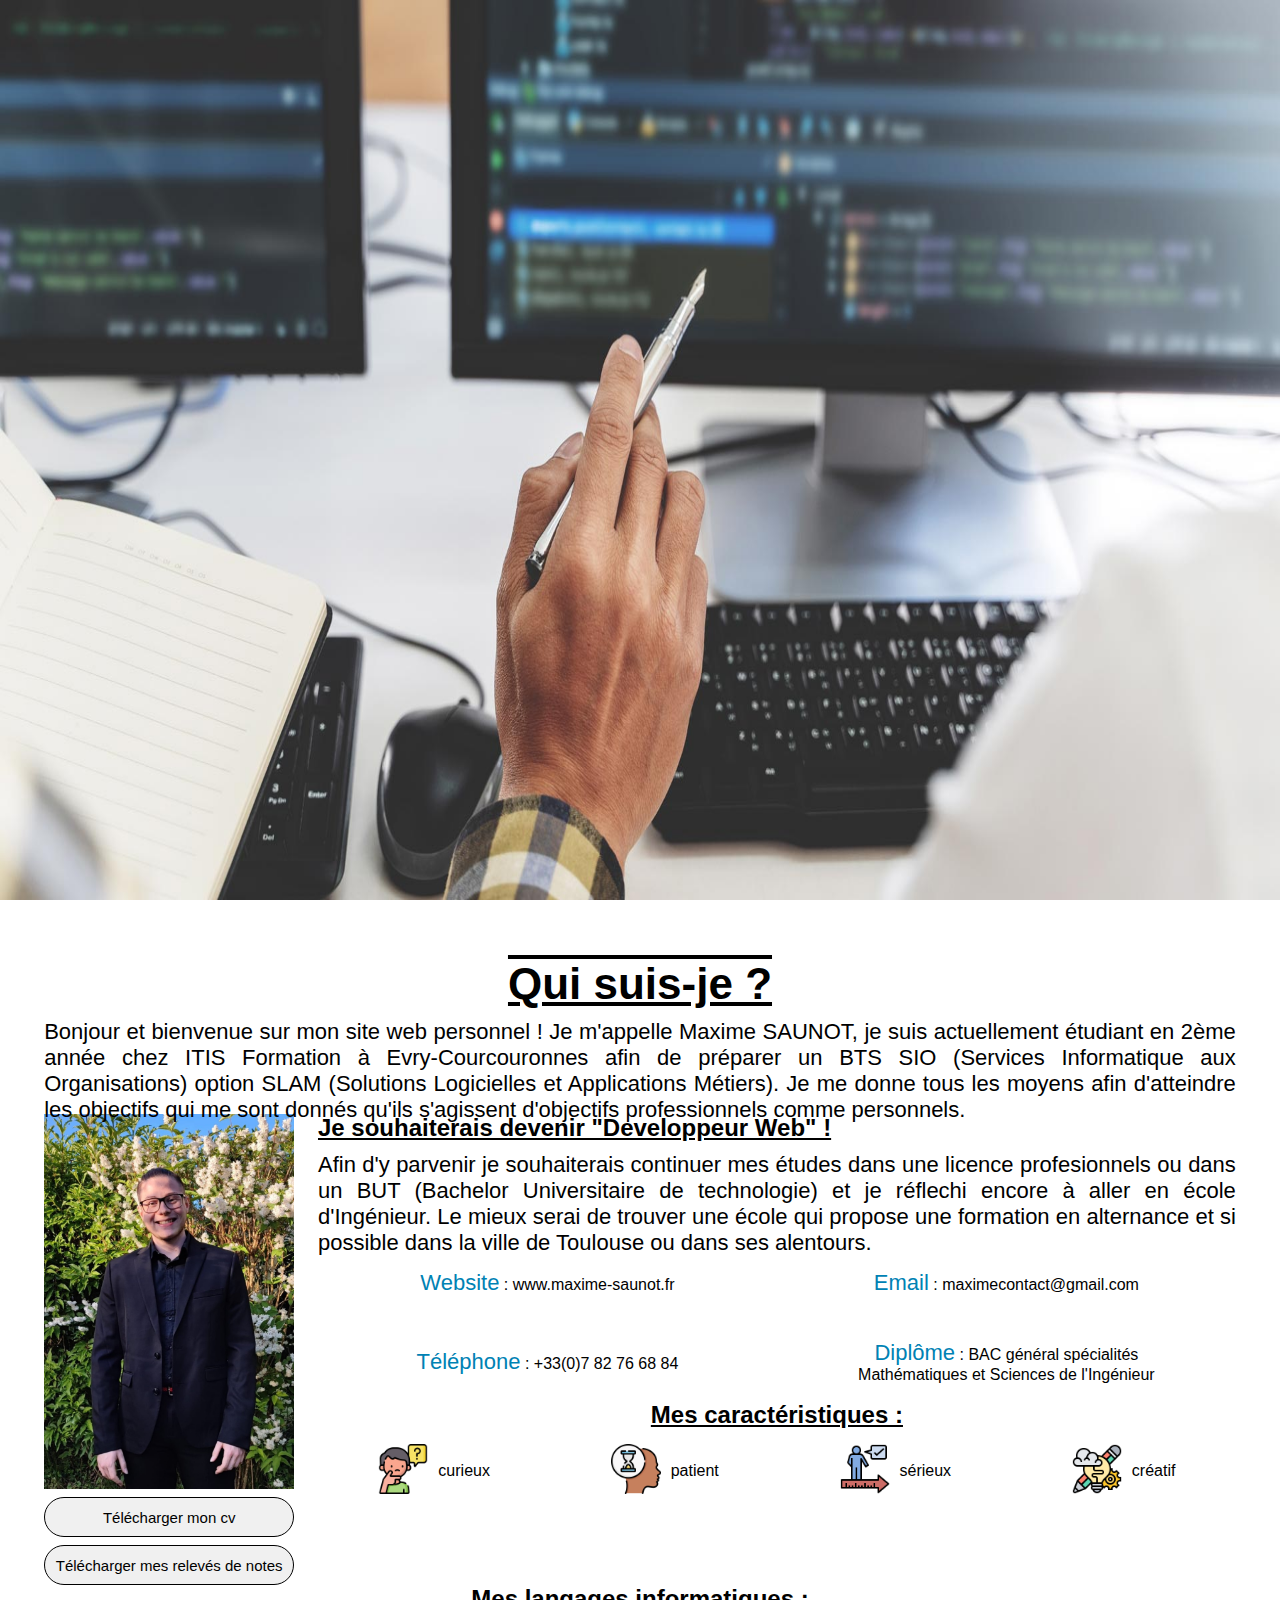
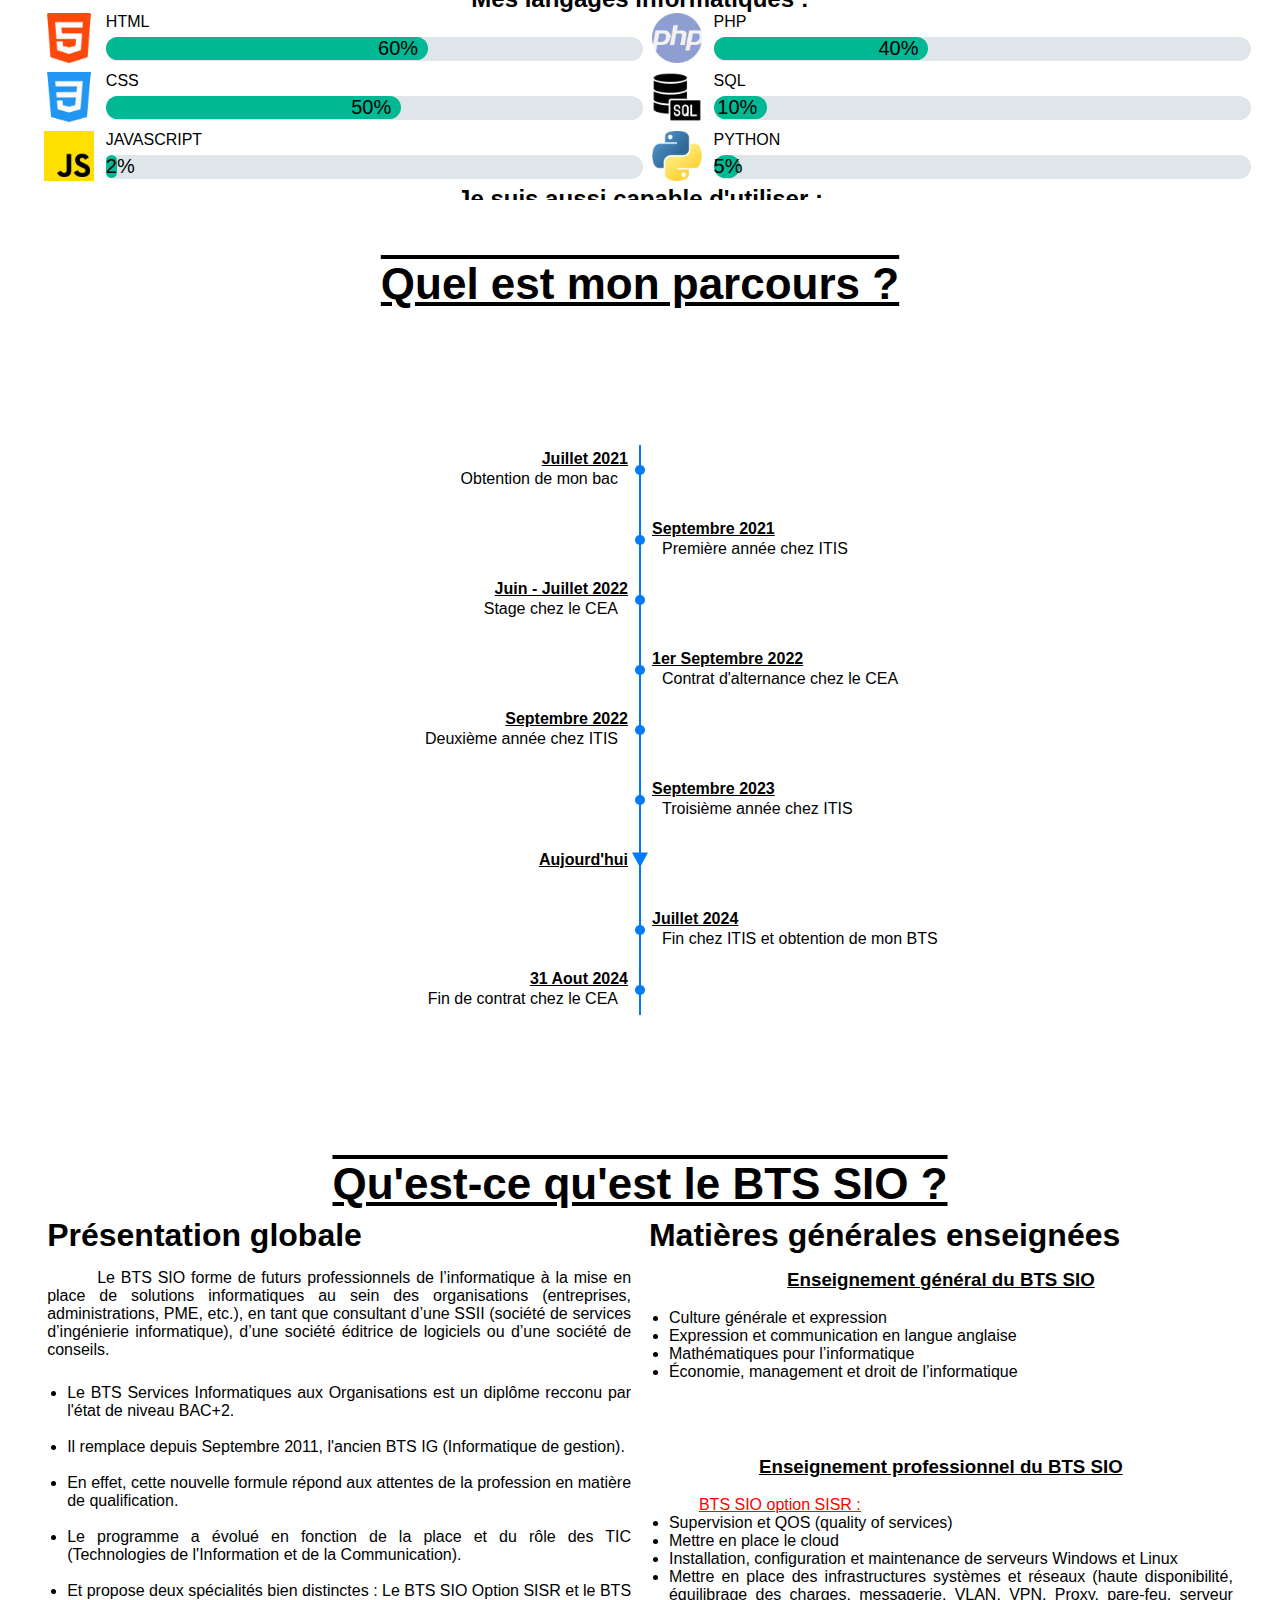
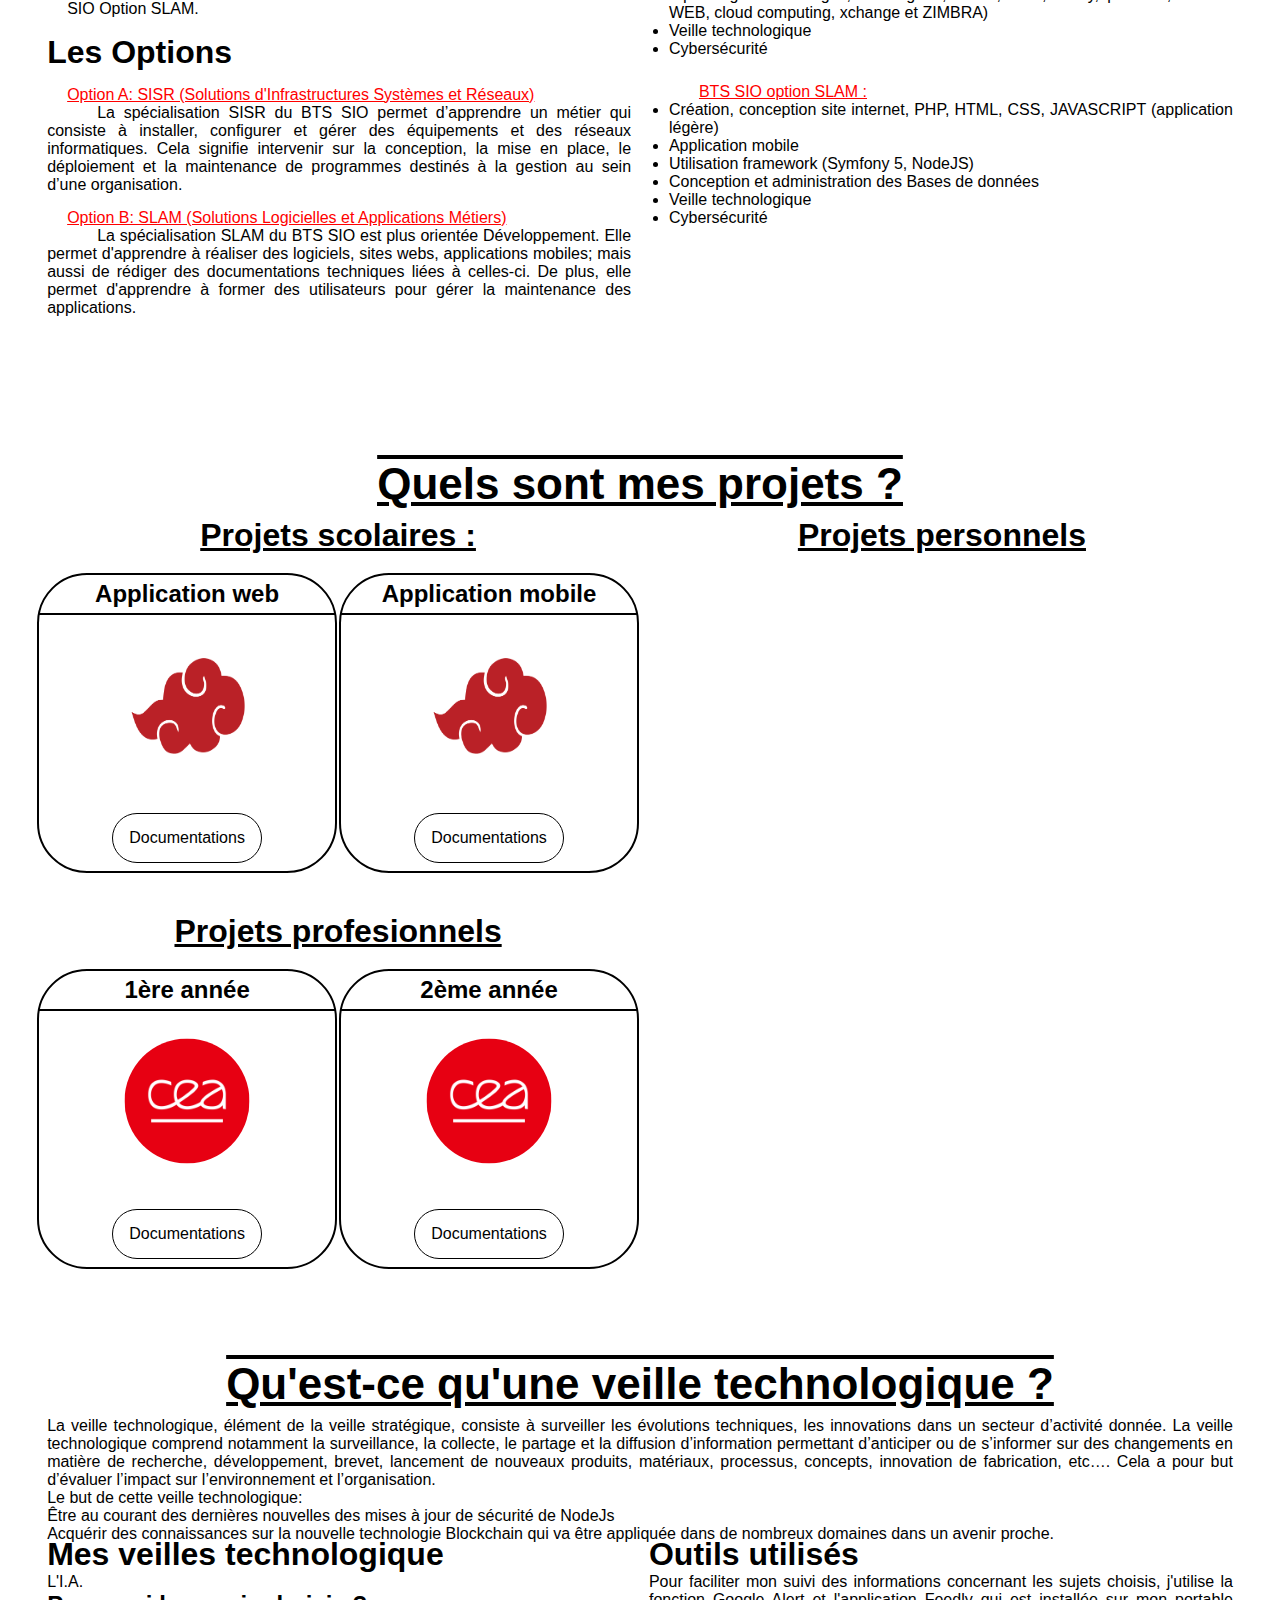
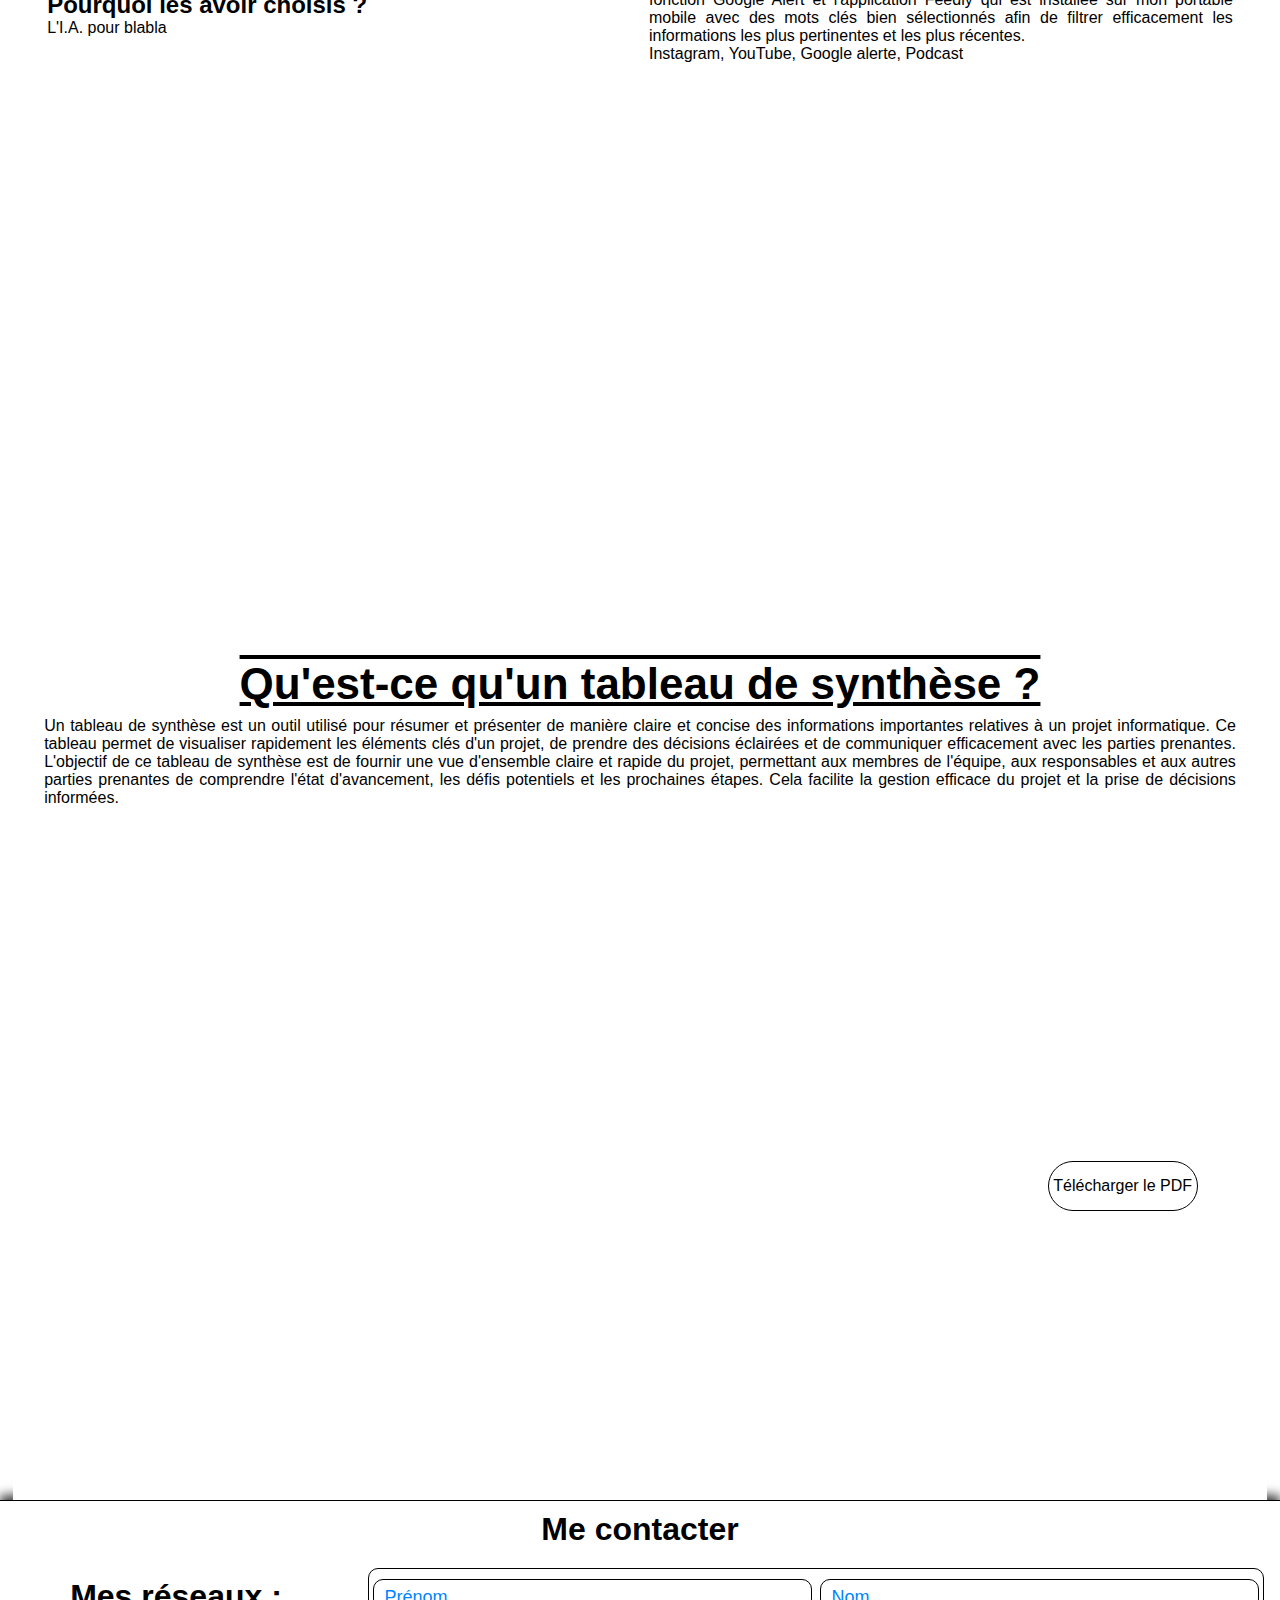
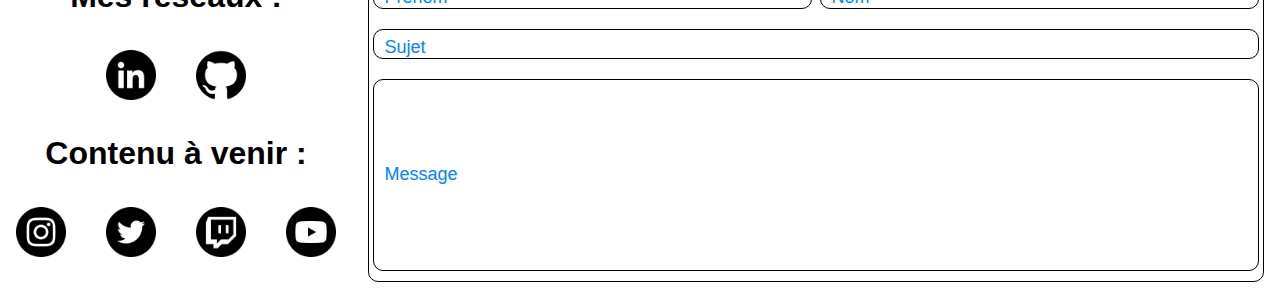
==== index.html @ 8f037c4a "mise à jour" ====
<!DOCTYPE html>
<html lang="en">
<head>
    <meta charset="UTF-8">
    <meta name="viewport" content="width=device-width, initial-scale=1.0">
    <title>Maxime SAUNOT</title>
    <link rel="stylesheet" href="style/nav.css">
    <link rel="stylesheet" href="style/body.css">
    <link rel="stylesheet" href="style/body/home.css">
    <link rel="stylesheet" href="style/body/moi.css">
    <link rel="stylesheet" href="style/body/parcours.css">
    <link rel="stylesheet" href="style/body/bts.css">
    <link rel="stylesheet" href="style/body/projets.css">
    <link rel="stylesheet" href="style/body/veille.css">
    <link rel="stylesheet" href="style/body/tableau.css">
    <link rel="stylesheet" href="style/footer.css">
</head>



<body>
    <navbar>
        <ul class="nav_list">
            <li class="nav_item_first">
                <a href="#home">
                    <img src="img/home.png">
                </a>
            </li>
            <li class="nav_item">
                <a href="#moi">
                    <p>Mon profil</p>
                    <img src="img/profil.png">
                </a>
            </li>
            <li class="nav_item">
                <a href="#parcours">
                    <p>Mon parcours</p>
                    <img src="img/parcours.png">
                </a>
            </li>
            <li class="nav_item">
                <a href="#bts">
                    <p>BTS SIO</p>
                    <img src="img/etudes.png">
                </a>
            </li>
            <li class="nav_item">
                <a href="#projets">
                    <p>Mes projets</p>
                    <img src="img/projets.png">
                </a>
            </li>
            <li class="nav_item">
                <a href="#veille">
                    <p>Veille technologique</p>
                    <img src="img/notifs.png">
                </a>
            </li>
            <li class="nav_item">
                <a href="#tab_syn">
                    <p>Tableau de synthèse</p>
                    <img src="img/tableau.png">
                </a>
            </li>
            <li class="nav_item_end">
                <a href="#contact">
                    <p>Contact</p> 
                    <img src="img/contact.png">
                </a>
            </li>
            <div class=""></div>
        </ul>
    </navbar>

        <div class="main">

            <section class="home" id="home">
                <div class="para">
                    <div id="text-container">
                        <h1 class="h1" id="h1">Max<span>!</span>me SAUNOT</h1>
                    </div>
                    <h2>Elève du BTS Services Informatique aux Organisations chez ITIS Formation à Evry-Courcouronnes</h2>
                </div>
            </section>
        
            <div class="moi" id="moi">

                <div class="tittle"><h1>Qui suis-je ?</h1></div>

                <div class="presentation">
                    <p>
                        Bonjour et bienvenue sur mon site web personnel !
                        Je m'appelle Maxime SAUNOT, je suis actuellement étudiant en 2ème année chez ITIS Formation
                        à Evry-Courcouronnes afin de préparer un BTS SIO (Services Informatique aux Organisations) option SLAM (Solutions Logicielles et Applications Métiers).
                        Je me donne tous les moyens afin d'atteindre les objectifs qui me sont donnés qu'ils s'agissent d'objectifs professionnels comme personnels.
                    </p>
                </div>

                <div class="curri_vitae">

                    <div class="photo">
                        <img src="img/pp.jpg">
                        <div class="download-me">
                            <a href="#" download="cv_saunot_maxime.pdf" class="download">
                                <p>Télécharger mon cv</p>
                            </a>
                        </div>
                        <div class="download-notes">
                            <a href="#" download="Notes.pdf" class="download">
                                <p>Télécharger mes relevés de notes</p>
                            </a>
                        </div>
                    </div>

                    <div class="mini_cv">
                        <div class="metier">
                            <h2>Je souhaiterais devenir "Developpeur Web" !</h2>
                            <p>
                                Afin d'y parvenir je souhaiterais continuer mes études dans une licence profesionnels ou dans un BUT (Bachelor Universitaire de technologie) et je réflechi encore 
                                à aller en école d'Ingénieur. Le mieux serai de trouver une école qui propose une formation en alternance et si possible dans la ville de Toulouse ou dans ses alentours.
                            </p>
                        </div>
                        <div class="jsp">
                            <div class="jsp1">
                                <p><span>Website</span> : www.maxime-saunot.fr</p>
                            </div>
                            <div class="jsp2">
                                <p><span>Téléphone</span> : +33(0)7 82 76 68 84</p>
                            </div>
                            <div class="jsp3">
                                <p><span>Email</span> : maximecontact@gmail.com</p>
                            </div>
                            <div class="jsp4">
                                <p><span>Diplôme</span> : BAC général spécialités <br>Mathématiques et Sciences de l'Ingénieur</p>
                            </div>
                        </div>
                        <div class="caractere">
                            <div class="titre"><h2>Mes caractéristiques :</h2></div>
                            <div class="lis">
                                <ul>
                                    <li>
                                        <div class="cur"><img src="img/curious.png"></div>
                                        <div class="cur-para"><p>curieux</p></div>
                                    </li>
                                    <li>
                                        <div class="pat"><img src="img/patience.png"></div>
                                        <div class="pat-para"><p>patient</p></div>
                                    </li>
                                    <li>
                                        <div class="ser"><img src="img/serious.png"></div>
                                        <div class="ser-para"><p>sérieux</p></div>
                                    </li>
                                    <li>
                                        <div class="cre"><img src="img/creativite.png"></div>
                                        <div class="cre-para"><p>créatif</p></div>
                                    </li>
                                </ul>
                            </div>
                        </div>
                    </div>
                </div>
                <div class="langage">
                    <h2>Mes langages informatiques :</h2>
                    <div class="lang_info">
                        <div class="html">
                            <div class="lang-img"><img src="img/logo/html.png"></div>
                            <div class="lang-para">HTML</div>
                            <div class="progressbar-wrapper">
                                <div class="progressbar"><p>60%</p></div>
                            </div>
                        </div>
                        <div class="css">
                            <div class="lang-img"><img src="img/logo/css.png"></div>
                            <div class="lang-para">CSS</div>
                            <div class="progressbar-wrapper">
                                <div class="progressbar"><p>50%</p></div>
                            </div>
                        </div>
                        <div class="javas">
                            <div class="lang-img"><img src="img/logo/js.png"></div>
                            <div class="lang-para">JAVASCRIPT</div>
                            <div class="progressbar-wrapper">
                                <div class="progressbar"><p>2%</p></div>
                            </div>
                        </div>
                        <div class="php">
                            <div class="lang-img"><img src="img/logo/php.png"></div>
                            <div class="lang-para">PHP</div>
                            <div class="progressbar-wrapper">
                                <div class="progressbar"><p>40%</p></div>
                            </div>
                        </div>
                        <div class="sql">
                            <div class="lang-img"><img src="img/logo/sql.png"></div>
                            <div class="lang-para">SQL</div>
                            <div class="progressbar-wrapper">
                                <div class="progressbar"><p>10%</p></div>
                            </div>
                        </div>
                        <div class="pyth">
                            <div class="lang-img"><img src="img/logo/python.png"></div>
                            <div class="lang-para">PYTHON</div>
                            <div class="progressbar-wrapper">
                                <div class="progressbar"><p>5%</p></div>
                            </div>
                        </div>
                    </div>
    
                    <h2>Je suis aussi capable d'utiliser :</h2>
                    <div class="lang_other">
                        <ul>
                            <li><img src="img/logo/bootstrap.png"></li>
                            <li><img src="img/logo/symfony.png"></li>
                            <li><img src="img/logo/react.png"></li>
                        </ul>
                    </div>
                </div>
            </div>
        
            <div class="parcours" id="parcours">
                <div class="tittle"><h1>Quel est mon parcours ?</h1></div>

                <div class="timeline">
                    <div class="line"></div>
                    <div class="event-left">
                      <div class="dot"></div>
                      <div class="left">
                          <div class="date">Juillet 2021</div>
                          <div class="description">Obtention de mon bac</div>
                      </div>
                    </div>
                    <div class="event">
                      <div class="dot"></div>
                      <div class="right">
                          <div class="date">Septembre 2021</div>
                          <div class="description">Première année chez ITIS</div>
                      </div>
                    </div>
                    <div class="event-left">
                        <div class="dot"></div>
                        <div class="left">
                            <div class="date">Juin - Juillet 2022</div>
                            <div class="description">Stage chez le CEA</div>
                        </div>
                    </div>
                    <div class="event">
                      <div class="dot"></div>
                      <div class="right">
                          <div class="date">1er Septembre 2022</div>
                          <div class="description">Contrat d'alternance chez le CEA</div>
                      </div>
                    </div>
                    <div class="event-left">
                      <div class="dot"></div>
                      <div class="left">
                          <div class="date">Septembre 2022</div>
                          <div class="description">Deuxième année chez ITIS</div>
                      </div>
                    </div>
                    <div class="event">
                      <div class="dot"></div>
                      <div class="right">
                          <div class="date">Septembre 2023</div>
                          <div class="description">Troisième année chez ITIS</div>
                      </div>
                    </div>
                    <div class="event-left">
                        <div class="triangle"></div>
                        <div class="left">
                          <p>Aujourd'hui</p>
                        </div>
                      </div>
                      <div class="event">
                        <div class="dot"></div>
                        <div class="right">
                            <div class="date">Juillet 2024</div>
                            <div class="description">Fin chez ITIS et obtention de mon BTS</div>
                        </div>
                      </div>
                      <div class="event-left">
                        <div class="dot"></div>
                        <div class="left">
                            <div class="date">31 Aout 2024</div>
                            <div class="description">Fin de contrat chez le CEA</div>
                        </div>
                      </div>
                </div>
            </div>
        
            <div class="bts_sio" id="bts">
                <div class="tittle"><h1>Qu'est-ce qu'est le BTS SIO ?</h1></div>
                <div class="droite">
                    <div class="pres_gene">
                        <h1>Présentation globale</h1>
                        <div class="p">
                            <p>
                                Le BTS SIO forme de futurs professionnels de l’informatique à la mise en place de solutions informatiques au sein des organisations 
                                (entreprises, administrations, PME, etc.), en tant que consultant d’une SSII (société de services d’ingénierie informatique), d’une société éditrice de 
                                logiciels ou d’une société de conseils.
                            </p>
                        </div>
                        <div class="list">
                            <ul>
                                <li>Le BTS Services Informatiques aux Organisations est un diplôme recconu par l'état de niveau BAC+2.</li><br>
                                <li>Il remplace depuis Septembre 2011, l'ancien BTS IG (Informatique de gestion).</li><br>
                                <li>En effet, cette nouvelle formule répond aux attentes de la profession en matière de qualification.</li><br>
                                <li>Le programme a évolué en fonction de la place et du rôle des TIC (Technologies de l'Information et de la Communication).</li><br>
                                <li>Et propose deux spécialités bien distinctes : Le BTS SIO Option SISR et le BTS SIO Option SLAM.</li><br>
                            </ul>
                        </div>
                    </div>
            
                    <div class="options">
                        <h1>Les Options</h1>
                        <div class="op-a">
                            <span>Option A: SISR (Solutions d'Infrastructures Systèmes et Réseaux)</span>
                            <p>La spécialisation SISR du BTS SIO permet d’apprendre un métier qui consiste à installer, configurer et gérer des équipements et des réseaux informatiques. 
                                Cela signifie intervenir sur la conception, la mise en place, le déploiement et la maintenance de programmes destinés à la gestion au sein d’une organisation.
                            </p>
                        </div>
                        <div class="op-b">
                            <span>Option B: SLAM (Solutions Logicielles et Applications Métiers)</span>
                            <p>La spécialisation SLAM du BTS SIO est plus orientée Développement. Elle permet d'apprendre à réaliser des logiciels, sites webs, applications mobiles; mais 
                                aussi de rédiger des documentations techniques liées à celles-ci. De plus, elle permet d'apprendre à former des utilisateurs pour gérer la maintenance des applications.
                            </p>
                        </div>
                    </div>
                </div>
        
                <div class="mat_gene">
                    <h1>Matières générales enseignées</h1>
                    <div class="ens-gene">
                        <h3>Enseignement général du BTS SIO</h3><br>
                        <div class="list">
                            <ul>
                                <li>Culture générale et expression</li>
                                <li>Expression et communication en langue anglaise</li>
                                <li>Mathématiques pour l’informatique</li>
                                <li>Économie, management et droit de l’informatique</li>
                           </ul>
                        </div>
                    </div>
                    <div class="ens-pro">
                        <h3>Enseignement professionnel du BTS SIO</h3><br>
                        <div class="sisr">
                            <span>BTS SIO option SISR :</span>
                            <div class="list">
                                <ul>
                                    <li>Supervision et QOS (quality of services)</li>
                                    <li>Mettre en place le cloud</li>
                                    <li>Installation, configuration et maintenance de serveurs Windows et Linux</li>
                                    <li>Mettre en place des infrastructures systèmes et réseaux (haute disponibilité, équilibrage des charges, messagerie, VLAN, VPN, Proxy, pare-feu, serveur WEB, cloud computing, xchange et ZIMBRA)</li>
                                    <li>Veille technologique</li>
                                    <li>Cybersécurité</li>
                                </ul>
                            </div>
                        </div>
                        <div class="slam">
                            <span>BTS SIO option SLAM :</span>
                            <div class="list">
                                <ul>
                                    <li>Création, conception site internet, PHP, HTML, CSS, JAVASCRIPT (application légère)</li>
                                    <li>Application mobile</li>
                                    <li>Utilisation framework (Symfony 5, NodeJS)</li>
                                    <li>Conception et administration des Bases de données</li>
                                    <li>Veille technologique</li>
                                    <li>Cybersécurité</li>
                                </ul>
                            </div>
                        </div>
                    </div>
                </div>
            </div>
        
            <div class="projet" id="projets">
                <div class="tittle"><h1>Quels sont mes projets ?</h1></div>
                <div class="ecole">
                    <h1>Projets scolaires :</h1>
                        <div class="appli_web">
                            <h2>Application web</h2>
                            <div class="bas">
                                <div class="proj">
                                    <img src="img/akatsuki.png">
                                </div>
                                <div class="docu">
                                    <a href="https://github.com/emixamorP/festival/blob/main/README.md" target="_blank" class="download">
                                        <p>Documentations</p>
                                    </a>
                                </div>
                            </div>
                        </div>
                        <div class="appli_mobile">
                            <h2>Application mobile</h2>
                            <div class="bas">
                                <div class="proj">
                                <img src="img/akatsuki.png">
                                </div>
                                <div class="docu">
                                    <a href="https://github.com/emixamorP/Appli_mobile/blob/main/README.md" target="_blank" class="download">
                                        <p>Documentations</p>
                                    </a>
                                </div>
                            </div>
                        </div>
                </div>
        
                <div class="projet_prof">
                    <h1>Projets profesionnels</h1>
                        <div class="annee_1">
                            <h2>1ère année</h2>
                            <div class="bas">
                                <div class="cea">
                                <img src="img/logo/cea.png">
                                </div>
                                <div class="docu">
                                    <a download="Tableau_de_synthese.pdf" class="download">
                                        <p>Documentations</p>
                                    </a>
                                </div>
                            </div>
                        </div>
                        <div class="annee_2">
                            <h2>2ème année</h2>
                            <div class="bas">
                                <div class="cea">
                                    <img src="img/logo/cea.png">
                                </div>
                                <div class="docu">
                                    <a download="Tableau_de_synthese.pdf" class="download">
                                        <p>Documentations</p>
                                    </a>
                                </div>
                            </div>
                        </div>
                </div>

                <div class="perso">
                    <h1>Projets personnels</h1>
                        <!--<div class="arcane">
                            <h2>Fan page</h2>
                            <div class="bas">
                                <div class="img-perso">
                                    <img src="img/logo/arcane.jpg">
                                </div>
                                <div class="docu">
                                    <a href="#" class="download">
                                        <p>La page -></p>
                                    </a>
                                </div>
                            </div>
                        </div>
                        <div class="adrian">
                            <h2>Adrian Ogonowski</h2>
                            <div class="bas">
                                <div class="img-perso">
                                    <img src="img/logo/arcane.jpg">
                                </div>
                                <div class="docu">
                                    <a href="#" class="download">
                                        <p>La page -></p>
                                    </a>
                                </div>
                            </div>
                        </div>
                        <div class="mini_jeu">
                            <h2>Mini jeu</h2>
                            <div class="bas">
                                <div class="img-perso">
                                    <img src="img/logo/arcane.jpg">
                                </div>
                                <div class="docu">
                                    <a href="#" class="download">
                                        <p>Play store</p>
                                    </a>
                                </div>
                            </div>
                        </div>-->
                </div>
        
            </div>
        
            <div class="veille" id="veille">
                <div class="tittle"><h1>Qu'est-ce qu'une veille technologique ?</h1></div>

                <div class="answer">
                    <p>La veille technologique, élément de la veille stratégique, consiste à 
                        surveiller les évolutions techniques, les innovations dans un secteur 
                        d’activité donnée. La veille technologique comprend notamment la 
                        surveillance, la collecte, le partage et la diffusion d’information 
                        permettant d’anticiper ou de s’informer sur des changements en matière 
                        de recherche, développement, brevet, lancement de nouveaux produits, 
                        matériaux, processus, concepts, innovation de fabrication, etc…. 
                        Cela a pour but d’évaluer l’impact sur l’environnement et 
                        l’organisation.<br>
                        Le but de cette veille technologique:
                        <ul>
                            <li>Être au courant des dernières nouvelles des mises à jour de 
                                sécurité de NodeJs</li>
                            <li>Acquérir des connaissances sur la nouvelle technologie 
                                Blockchain qui va être appliquée dans de nombreux domaines 
                                dans un avenir proche.
                            </li>
                        </ul>
                    </p>
                </div>
                <div class="mine">
                    <h1>Mes veilles technologique</h1>
                    <ul>
                        <li>L'I.A.</li>
                    </ul>
                    <h2>Pourquoi les avoir choisis ?</h2>
                    <ul>
                        <li>L'I.A. pour blabla</li>
                    </ul>
                </div>
                <div class="outils">
                    <h1>Outils utilisés</h1>
                    <p>Pour faciliter mon suivi des informations concernant les sujets choisis, 
                        j'utilise la fonction Google Alert et l'application Feedly qui est 
                        installée sur mon portable mobile avec des mots clés bien sélectionnés 
                        afin de filtrer efficacement les informations les plus pertinentes et 
                        les plus récentes.<br>
                        Instagram, YouTube, Google alerte, Podcast
                    </p>
                </div>
            </div>
        
            <div class="tab_syn" id="tab_syn">
                <div class="tittle"><h1>Qu'est-ce qu'un tableau de synthèse ?</h1></div>
                <div class="answer-tab">
                    <p>Un tableau de synthèse est un outil utilisé pour résumer et présenter de manière claire et concise des informations importantes relatives à un projet informatique. 
                        Ce tableau permet de visualiser rapidement les éléments clés d'un projet, de prendre des décisions éclairées et de communiquer efficacement avec les parties 
                        prenantes. L'objectif de ce tableau de synthèse est de fournir une vue d'ensemble claire et rapide du projet, permettant aux membres de l'équipe, aux responsables 
                        et aux autres parties prenantes de comprendre l'état d'avancement, les défis potentiels et les prochaines étapes. Cela facilite la gestion efficace du projet et la prise 
                        de décisions informées.
                    </p>
                </div>
                <div class="tableau">
                    <iframe src="documents/Tableau_de_synthese_2024.pdf" frameborder="0"></iframe>
                    <div class="download">
                        <div class="docu">
                            <a href="#" download="Tableau_de_synthese_2024.pdf" class="download">
                                <p>Télécharger le PDF</p>
                            </a>
                        </div>
                    </div>
                </div>
            </div>
        </div>

<!--<script src="script.js"></script>-->

</body>

<footer>
    <div class="som"><h1>Me contacter</h1></div>
    <div class="contact" id="contact">

        <div class="reseaux">
            <h1>Mes réseaux :</h1>

            <div class="lien">
                <div class="linkedin"><a href="#"><img src="img/linkedin.png"><p>LinkedIn</p></a></div>

                <div class="github"><a href="#"><img src="img/github.png"><p>Github</p></a></div>
            </div>

            <h1>Contenu à venir :</h1>

            <div class="lien_2">
                <div class="insta"><a href="#"><img src="img/insta.png"><p>Instagram</p></a></div>
            
                <div class="x"><a href="#"><img src="img/twitter.png"><p>X</p></a></div>
        
                <div class="twitch"><a href="#"><img src="img/twitch.png"><p>Twitch</p></a></div>
            
                <div class="yt"><a href="#"><img src="img/youtube.png"><p>YouTube</p></a></div>
            </div>
        </div>

        <div class="email">
            <div class="nom_pre">
                <div class="prenom"><input type="text" placeholder="Prénom"></div>
                <div class="nom"><input type="text" placeholder="Nom"></div>
            </div>
            <div class="sujet">
                <input type="text" placeholder="Sujet">
            </div>
            <div class="message">
                <input type="text" placeholder="Message">
            </div>
        </div>
    </div>
</footer>

</html>
---- style/nav.css ----
/*header {
    position: fixed;
    top: 0;
    left: 0;
    width: 100%;
    /*background-color: #333; /* Couleur de fond de la barre de navigation 
    color: #fff; /* Couleur du texte de la barre de navigation 
    /*padding: 10px;
    z-index: 999; /* Pour s'assurer que la barre de navigation est au-dessus du contenu 
    box-shadow: 0px 5px 10px #000000c2;
}*/
    
    navbar{
        position: fixed;
        top: 0;
        left: 0;
        width: 100%;
        z-index: 999;
        box-shadow: 0px 5px 10px #000000c2;
        height: 60px;
        background-color: rgba(255, 255, 255);
        /*z-index: 1;*/
        grid-area: nav;
        opacity: 0; /* La barre de navigation est initialement invisible */
        animation: slideInNav 1s ease-out 2.5s forwards; /* Utilisez une animation slideInNav de 1 seconde avec un délai de 1 seconde */
    }
    .nav_list{
        position: relative;
        top: 50%;
        transform: translateY(-50%);
        width: 100%;
        display: flex;
        text-align: center;
        justify-content: center;
        height: 35px;
    }
    .nav_item{
        padding: 0 20px 0 20px;
        height: 100%;
        transition-duration: 0.5s;
    }
    .nav_item a, .nav_item_end a{
        font-size: 31px;
        transition: smooth 0.5s ease-in-out;
    }.nav_item a p, .nav_item_end a p{
        position: relative;
        top: 50%;
        transform: translateY(-50%);
    }
    .nav_item_first, .nav_item_end{
        padding: 0 20px 0 20px;
        transition-duration: 0.5s;
    }
    .nav_item_first img{
        width: 35px;
    }

    .nav_item:hover, .nav_item_first:hover, .nav_item_end:hover{
        transform: translateY(20%);
        transition-duration: 0.5s;
    }
    .nav_item_first:active, .nav_item:active, .nav_item_end:active{
        transform: translateY(20%);
        transition-duration: 0.5s;
    }
    .nav_item a img, .nav_item_end a img{
        display: none;
        width: 35px;
    }
    @media screen and (max-width: 1700px){
        .nav_item a, .nav_item_end a{
            font-size: 21px;
        }
    }
    @media screen and (max-width: 1400px){
        .nav_item a, .nav_item_end a{
            font-size: 20px;
        }
    }
    @media screen and (max-width: 1360px){
        .nav_item a, .nav_item_end a{
            font-size: 18px;
        }
    }
    @media screen and (max-width: 1255px){
        .nav_item a, .nav_item_end a{
            font-size: 15px;
        }
    }
    @media screen and (max-width: 1000px){
        .nav_item a p, .nav_item_end a p{
            display: none;
        }
        .nav_item a img, .nav_item_end a img{
            display: block;
        }
    }
    @media screen and (max-width: 675px){
        .nav_item, .nav_item_first, .nav_item_end{
            padding: 0 2% 0 2%;
        }
        .nav_item a img, .nav_item_first a img, .nav_item_end a img{
            width: 30px;
            position: relative;
            top: 50%;
            transform: translateY(-50%);
        }
    }
    @media screen and (max-width: 425px){
        .nav_item, .nav_item_first, .nav_item_end{
            padding: 0 1% 0 1%;
        }
    }
---- style/body.css ----
*{
    font-family: sans-serif;
    padding: 0;
    margin: 0;
    text-decoration: none;
    list-style: none;
    box-sizing: border-box;
    color: black;
}
html{
    scroll-behavior: smooth;
}
body::-webkit-scrollbar{
    display: none;
}
body{
    /*background-position-y: 59px;*/
    background-image: url(../img/background.jpg);
    background-repeat: no-repeat;
    background-size: 100vw 100vh;
    background-attachment: fixed;
}

/*.content {
    margin-top: 59px; /* Déplace le contenu de 59 pixels vers le bas pour laisser de la place à la barre de navigation */
    /*padding: 20px; /* Ajoute un espace autour du contenu 
}*/

.main{
    /*padding-top: 59px;*/
    position: relative;
    bottom: 0;
    display: grid;
    grid-template-columns: 1% auto 1%;
    grid-template-rows: 0 100vh 100vh 100vh 100vh 100vh 100vh 100vh 0;
    gap: 0em 0em;
    grid-auto-flow: row;
    justify-content: center;
    align-content: stretch;
    justify-items: stretch;
    align-items: stretch;
    grid-template-areas:
    "nav nav nav"
    ". home ."
    ". moi ."
    ". par ."
    ". bts ."
    ". pro ."
    ". vei ."
    ". tab ."
    "foot foot foot";
}
.tittle{
    width: 100%;
    text-align: center;
    font-size: 22px;
    text-decoration: underline overline;
}

@keyframes slideIn {
    to {
        opacity: 1;
        transform: translateY(0);
    }
}

@keyframes fadeIn {
    to {
        opacity: 1;
    }
}

@keyframes slideInNav {
    to {
        opacity: 1;
        transform: translateY(0);
    }
}
---- style/body/home.css ----
@import url('https://fonts.googleapis.com/css2?family=Silkscreen&display=swap');

.home{
    grid-area: home;
}
.home .para{
    position: relative;
    top: 50%;
    transform: translateY(-50%);
    text-align: center;
}
.home .para #text-container h1{
    font-family: silkscreen;
    font-size: 60px;
}
span{
    color: red;
}
.home .h1{
    transform: translateY(50%);
    opacity: 0; /* Les éléments sont initialement invisibles */
    animation: slideIn 1s ease-out 0.5s forwards; /* Utilisez une animation slideIn de 1 seconde avec un délai de 0.5 seconde */
}
.home h2{
    transform: translateY(50%);
    opacity: 0; /* La barre de navigation est initialement invisible */
    animation: slideInNav 1s ease-out 1.5s forwards; /* Utilisez une animation slideInNav de 1 seconde avec un délai de 1 seconde */
}
---- style/body/moi.css ----
.moi{
    padding-top: 59px;
    background-color: white;
    grid-area: moi;
    display: grid;
    grid-template-columns: auto;
    grid-template-rows: 60px 95px auto auto;
    gap: 0;
    grid-auto-flow: row;
    justify-content: space-around;
    align-content: stretch;
    justify-items: stretch;
    align-items: stretch;
    grid-template-areas:
    "tittle"
    "presen"
    "curri_vitae"
    "lang";
}
.moi .tittle{
    grid-area: tittle;
}
/*---------------------------------------------------------------*/

.presentation{
    grid-area: presen;
    height: auto;
}
.presentation p{
    width: 95%;
    text-align: justify;
    position: relative;
    left: 50%;
    transform: translateX(-50%);
    font-size: 22px;
}
/*---------------------------------------------------------------*/

.curri_vitae{
    grid-area: curri_vitae;
    display: flex;
    gap: 2%;
    justify-content: space-around;
    padding: 0 2.5% 0 2.5%;
}
/*------------------------------------*/
.photo{
    width: 250px;
    display: grid;
    grid-template-columns: 100%;
    grid-template-rows: 375px auto auto;
    gap: 0.5em;
    grid-auto-flow: row;
    justify-content: space-around;
    align-content: stretch;
    justify-items: stretch;
    align-items: stretch;
    grid-template-areas:
    "imag"
    "down-1"
    "down-2";
}
.photo img{
    width: 250px;
    height: 375px;
    grid-area: imag;
}
.download-me{grid-area: down-1}
.download-notes{grid-area: down-2}
.download-me, .download-notes{
    text-align: center;
    height: 40px;
    width: 250px;
    border: 1px #000 solid;
    border-radius: 50px;
    font-size: 15px;
    background-color: #F0F0F0;
    transition-duration: 0.5s;
}
.download-me p, .download-notes p{
    position: relative;
    top: 50%;
    transform: translateY(-50%);
}
.download-me:hover, .download-notes:hover{
    box-shadow: 3px 3px 10px rgba(0, 0, 0, 0.85);
    transition-duration: 0.5s;
}
/*------------------------------------*/
.mini_cv{
    grid-area: mini_cv;
    display: grid;
    grid-template-columns: auto;
    grid-template-rows: 130px auto auto;
    gap: 0;
    grid-auto-flow: row;
    justify-content: flex-start;
    align-content: stretch;
    justify-items: stretch;
    align-items: stretch;
    grid-template-areas:
    "metier"
    "jsp"
    "caractere";
}
.metier{
    grid-area: metier;
}
.caractere{
    grid-area: caractere;
}
.caractere .titre{
    text-align: center;
    padding-bottom: 5px;
}
.mini_cv h2{
    padding-bottom: 10px;
    text-decoration: underline;
}
.mini_cv .metier p{
    text-align: justify;
    font-size: 22px;
}
/*------------------------------------*/
.jsp{
    grid-area: jsp;
    display: grid;
    grid-template-columns: 50% 50%;
    grid-template-rows: 50% 50%;
    gap: 0;
    grid-auto-flow: row;
    justify-content: center;
    align-content: stretch;
    justify-items: stretch;
    align-items: stretch;
    grid-template-areas:
    "jsp1 jsp3"
    "jsp2 jsp4";
}
.jsp1{
    grid-area: jsp1;
    text-align: center;}
.jsp2{
    grid-area: jsp2;
    text-align: center;}
.jsp3{
    grid-area: jsp3;
    text-align: center;}
.jsp4{
    grid-area: jsp4;
    text-align: center;}
.jsp1 p, .jsp2 p, .jsp3 p, .jsp4 p{
    position: relative;
    top: 50%;
    transform: translateY(-50%);}
.jsp span{
    color: rgb(0, 130, 180);
    font-size: 22px;
}
/*------------------------------------*/
.caractere ul{
    display: flex;
    justify-content: space-around;
}
.cur-para, .pat-para, .ser-para, .cre-para{
    padding: 0 0 0 10px;
}
.caractere ul li p{
    position: relative;
    left: 50%;
    top: 50%;
    transform: translate(-50%, -50%);
}
.caractere img{
    width: 50px;
}
.caractere li{
    display: flex;
}
/*---------------------------------------------------------------*/

.langage{
    grid-area: lang;
    padding: 0 2.5% 0 2.5%;
}
.langage h2{text-align: center;}
/*------------------------------------*/

.lang_info {
    display: grid;
    grid-template-columns: 49% 49%;
    grid-template-rows: auto auto auto;
    gap: 5px 2%;
    grid-auto-flow: row;
    justify-content: center;
    align-content: stretch;
    justify-items: flex-start;
    align-items: stretch;
    grid-template-areas:
    "html php"
    "css sql"
    "javas pyth";
}
.html{grid-area: html;}
.css{grid-area: css;}
.javas{grid-area: javas;}
.php{grid-area: php;}
.sql{grid-area: sql;}
.pyth{grid-area: pyth;}
/*------------------------------------*/

.html, .css, .javas, .php, .sql, .pyth{
    width: 100%;
    display: grid;
    grid-template-columns: 50px 92%;
    grid-template-rows: auto;
    gap: 0 2%;
    grid-auto-flow: row;
    justify-content: flex-start;
    align-content: stretch;
    justify-items: stretch;
    align-items: stretch;
    grid-template-areas:
    "lang-img lang-para"
    "lang-img progressbar-wrapper";
}
.lang-img{grid-area: lang-img;}
.lang-img img{
    width: 50px;
    height: 50px;
}
.lang-para{grid-area: lang-para;}
.progressbar-wrapper{grid-area: progressbar-wrapper;}

  .progressbar-wrapper {
    background-color: #dfe6e9;
    border-radius: 50px;
    width: 100%;
    height: 24.5px;
  }

.html .progressbar, .css .progressbar, .javas .progressbar,
.php .progressbar, .sql .progressbar, .pyth .progressbar{
    background-color: #00b894;
    text-align: right;
    font-size: 20px;
    border-radius: 15px;
}
.html .progressbar {width: 60%;}
.css .progressbar {width: 55%;}
.javas .progressbar {width: 2%;}
.php .progressbar {width: 40%;}
.sql .progressbar {width: 10%;}
.pyth .progressbar {width: 5%;}
.progressbar p{margin-right: 10px;}

.lang_other ul{
    display: flex;
    justify-content: center;
    gap: 0 20px;
}
.lang_other img{
    width: 50px;
    height: 50px;
}
---- style/body/parcours.css ----
.parcours{
    padding-top: 59px;
    background-color: white;
    grid-area: par;
}

.timeline {
  width: 600px;
  position: relative;
  left: 50%;
  top: 50%;
  transform: translate(-50%, -50%);
}

.line {
  width: 2px;
  height: 100%;
  background-color: #007bff;
  position: absolute;
  left: 50%;
  top: 0;
  transform: translateX(-50%);
}

.event {
  display: flex;
  margin-bottom: 10px;
  position: relative;
  height: 50px;
}
.event-left{
  display: flex;
  margin-bottom: 20px;
  position: relative;
  justify-content: flex-end;
  height: 50px;
}

.dot {
  width: 10px;
  height: 10px;
  background-color: #007bff;
  border-radius: 50%;
  position: absolute;
  left: 50%;
  transform: translate(-50%, -50%);
  top: 50%;
}

.triangle{
  width: 0;
  height: 0;
  border-left: 8px solid transparent;
  border-right: 8px solid transparent;
  border-top: 15px solid #007bff;
  position: absolute;
  left: 50%;
  transform: translate(-50%, -50%);
  top: 50%;
}

.right{
  position: relative;
  left: 52%;
  text-align: left;
}
.left{
  position: relative;
  right: 52%;
  text-align: right;
}
.left p{
  position: relative;
  top: 50%;
  transform: translateY(-50%);
  font-weight: bold;
  text-decoration: underline;
}
.date{
  width: 250px;
  height: 20px;
  font-weight: bold;
  text-decoration: underline;
}

.description{
  height: 20px;
}
.left .description{
  margin-right: 10px;
}
.right .description{
  margin-left: 10px;
}
.right, .left{
  position: relative;
  top: 50%;
  transform: translateY(-50%);
  height: 40px;
}
---- style/body/bts.css ----
.bts_sio{
    background-color: white;
    grid-area: bts;
    text-align: justify;
    display: grid;
    grid-template-columns: 49% 49%;
    grid-template-rows: 50px auto;
    gap: 1%;
    grid-auto-flow: row;
    justify-content: space-around;
    align-content: stretch;
    justify-items: stretch;
    align-items: stretch;
    grid-template-areas:
    "tittle tittle"
    "droite mat_gene";
    padding: 59px 2.5% 0 2.5%;
}
.tittle{
    grid-area: tittle;
}
.pres_gene h1, .options h1, .mat_gene h1{
    padding-bottom: 15px;
}

.droite{
    grid-area: droite;
    display: grid;
    grid-template-columns: 100%;
    grid-template-rows: 50% 50%;
    gap: 25px 0;
    grid-auto-flow: row;
    justify-content: center;
    align-content: stretch;
    justify-items: stretch;
    align-items: stretch;
    grid-template-areas:
    "pres_gene"
    "options";
}
.pres_gene{
    grid-area: pres_gene;
}
.pres_gene .p{
    text-indent: 50px;
    padding-bottom: 25px;
}

.options{
    grid-area: options;
}
.op-a{
    padding-bottom: 15px;
}
.op-a p, .op-b p{
    text-indent: 50px;
}
.options span{
    text-decoration: underline red;
    margin-left: 20px;
}

.mat_gene{
    grid-area: mat_gene;
}
.ens-gene{
    margin-bottom: 75px;
}
.sisr{
    margin-bottom: 25px;
}
.mat_gene h3{
    text-align: center;
    text-decoration: underline;
}
.ens-gene p{
    text-indent: 50px;
}
.ens-pro span{
    margin-left: 50px;
    text-decoration: underline red;
}
.bts_sio ul li{
    list-style-type: initial;
}
.list{
    margin-left: 20px;
}
---- style/body/projets.css ----
.projet{
    padding: 59px 2.5% 0 2.5%;
    padding-top: 59px;
    background-color: white;
    grid-area: pro;
    display: grid;
    grid-template-columns: 50% 50%;
    grid-template-rows: 50px auto auto;
    gap: 0.5em;
    grid-auto-flow: row;
    justify-content: center;
    align-content: stretch;
    justify-items: stretch;
    align-items: stretch;
    grid-template-areas:
    "tittle tittle"
    "ecole perso"
    "projet_pro perso";
}
.projet h1{
    text-align: center;
    text-decoration: underline;
    grid-area: name;
}
.projet h2{
    text-align: center;
    border-bottom: solid 2px black;
    padding: 5px;
}
.ecole{grid-area: ecole;}
.projet_prof{grid-area: projet_pro;}
.perso{grid-area: perso;}

.ecole, .projet_prof{
    display: grid;
    grid-template-columns: 49% 49%;
    grid-template-rows: 40px auto;
    gap: 1em 0.5em;
    grid-auto-flow: row;
    justify-content: space-around;
    align-content: stretch;
    justify-items: stretch;
    align-items: stretch;
    grid-template-areas:
    "name name"
    "left right";
}
.perso{
    display: grid;
    grid-template-columns: 49% 49%;
    grid-template-rows: 40px auto auto;
    gap: 1em 0.5em;
    grid-auto-flow: row;
    justify-content: space-around;
    align-content: stretch;
    justify-items: stretch;
    align-items: stretch;
    grid-template-areas:
    "name name"
    "left right"
    "left-1 right-1"
    "left-2 right-2";
}
.appli_web, .appli_mobile, .annee_1, .annee_2, .arcane, .adrian, .mini_jeu{
    height: 300px;  
    width: 300px;
    border: solid 2px black;
    border-radius: 50px;
    position: relative;
    left: 50%;
    transform: translateX(-50%);
}
.appli_web, .annee_1, .arcane{grid-area: left;}
.appli_mobile, .annee_2, .adrian{grid-area: right;}
.mini_jeu{grid-area: left-1;}
.bas{
    height: 256px;
    display: grid;
    grid-template-columns: 100%;
    grid-template-rows: 71% 26%;
    gap: 0.5em;
    grid-auto-flow: row;
    justify-content: space-around;
    align-content: stretch;
    justify-items: stretch;
    align-items: stretch;
    grid-template-areas:
    "logo"
    "docu";
}
.proj, .cea, .img-perso{
    width: 125px;
    height: 125px;
    position: relative;
    left: 50%;
    top: 50%;
    transform: translate(-50%, -50%);
    border-radius: 50%;
    grid-area: logo;
}
.proj img, .cea img, .arcane img, .adrian img, .mini_jeu img{
    width: 125px;
    height: 125px;
    border-radius: 50%;
}
.docu{
    height: 50px;
    width: 150px;
    position: relative;
    left: 50%;
    top: 50%;
    transform: translate(-50%, -50%);
    border: solid 1px black;
    border-radius: 50px;
    transition-duration: 0.5s;
    text-align: center;
    grid-area: docu;
}
.docu p{
    position: relative;
    top: 50%;
    transform: translateY(-50%);
}
.docu:hover{
    background-color: rgba(255, 255, 255, 0.75);
    box-shadow: 3px 3px 10px rgba(0, 0, 0, 0.85);
    transition-duration: 0.5s;
}
---- style/body/veille.css ----
.veille{
    padding: 59px 2.5% 0 2.5%;
    background-color: white;
    grid-area: vei;
    text-align: justify;
    display: grid;
    grid-template-columns: 49% 49%;
    grid-template-rows: 50px 110px auto;
    gap: 1%;
    grid-auto-flow: row;
    justify-content: space-around;
    align-content: stretch;
    justify-items: stretch;
    align-items: stretch;
    grid-template-areas:
    "tittle tittle"
    "answer answer"
    "mine outils";
}

.answer{
    grid-area: answer;
}
.mine{
    grid-area: mine;
}
.outils{
    grid-area: outils;
}
---- style/body/tableau.css ----
.tab_syn{
    padding: 59px 2.5% 0 2.5%;
    padding-top: 59px;
    background-color: white;
    grid-area: tab;
    text-align: justify;
    display: grid;
    grid-template-columns: 100%;
    grid-template-rows: 50px 110px auto;
    gap: 1% 0;
    grid-auto-flow: row;
    justify-content: space-around;
    align-content: stretch;
    justify-items: stretch;
    align-items: stretch;
    grid-template-areas:
    "tittle"
    "answer-tab"
    "tableau";
}

.answer-tab{
    grid-area: answer-tab;
}
.tableau{
    grid-area: tableau;
    display: grid;
    grid-template-columns: 80% 19%;
    grid-template-rows: auto;
    gap: 0 1%;
    grid-auto-flow: row;
    justify-content: space-around;
    align-content: stretch;
    justify-items: stretch;
    align-items: stretch;
    grid-template-areas:
    "iframe button";
}
.tab_syn iframe{
    grid-area: iframe;
    position: relative;
    top: 50%;
    transform: translateY(-50%);
    width: 100%;
    height: 700px;
}
.download{
    grid-area: button;
}
/*.download a{display: none;}*/
.download .btn{
    position: relative;
    width: 250px;
    height: 40px;
    left: 50%;
    top: 50%;
    transform: translate(-50%, -50%);
    justify-content: center;
    text-align: center;
    padding: 5px 0;
    border-radius: 50px;
    font-size: 20px;
}
---- style/footer.css ----
footer{
    background-color: white;
    box-shadow: 0px -5px 10px #000000c2;
    border-top: solid 1px #000;
    grid-area: foot;
}
.som{
    width: 100%;
    text-align: center;
    padding: 10px 0;
}
.contact{
    padding: 10px 0 10px 0;
    display: grid;
    grid-template-columns: 25% 70%;
    grid-template-rows: auto;
    gap: 2em;
    grid-auto-flow: row;
    justify-content: center;
    align-content: stretch;
    justify-items: stretch;
    align-items: stretch;
    grid-template-areas:
    "reseaux email";
}
.reseaux{
    height: auto;
    grid-area: reseaux;
}
.reseaux h1{
    width: 100%;
    padding: 10px 0;
    text-align: center;
}
.lien, .lien_2{
    display: flex;
    justify-content: center;
    height: 100px;
}
.linkedin, .github, .insta, .x, .twitch, .yt{
    position: relative;
    top: 50%;
    transform: translateY(-50%);
    height: 50px;
}
.lien a, .lien_2 a{
    display: inline-block;
    padding: 0 20px;
    transform: all 0.5s ease;
    transition: 0.3s;
}
.lien a p, .lien_2 a p{
    display: none;
    text-align: center;
}
.lien img, .lien_2 img{
    width: 50px;
}
.lien a img:hover, .lien_2 a img:hover{
    transform: translateY(-12%);
}
.lien a img:hover .lien a p, .lien_2 a img:hover .lien a p{display: block;}

.email{
    border: solid 1px black;
    border-radius: 10px;
    grid-area: email;
    display: grid;
    grid-template-columns: 100%;
    grid-template-rows: 50px 50px auto;
    gap: 0;
    grid-auto-flow: row;
    justify-content: center;
    align-content: stretch;
    justify-items: stretch;
    align-items: stretch;
    grid-template-areas:
    "nom_pre"
    "sujet"
    "message";
}
.nom_pre{
    grid-area: nom_pre;
    display: grid;
    grid-template-columns: 49% 49%;
    grid-template-rows: auto;
    gap: 0;
    grid-auto-flow: row;
    justify-content: space-around;
    align-content: stretch;
    justify-items: stretch;
    align-items: stretch;
    grid-template-areas:
    "prenom nom";
}
.nom_pre .nom{
    grid-area: nom;
}
.nom_pre .prenom{
    grid-area: prenom;
}
.sujet{
    grid-area: sujet;
    text-align: center;
}
.sujet input, .nom_pre .nom input, .nom_pre .prenom input{
    position: relative;
    top: 50%;
    transform: translateY(-50%);
    height: 30px;
    border: solid 1px #000;
    border-radius: 10px;
}
.sujet input{
    width: 99%;
}
.nom_pre .nom input, .nom_pre .prenom input{
    width: 100%;
}
.message{
    grid-area: message;
    text-align: center;
    padding: 10px 0;
}
.message input{
    height: 100%;
    width: 99%;
    border: solid 1px #000;
    border-radius: 10px;
}
.sujet input::placeholder, .nom_pre .nom input::placeholder, .nom_pre .prenom input::placeholder, .message input::placeholder{
    font-size: 18px;
    padding-left: 10px;
    position: relative;
    color: rgb(0, 132, 255);
}
.sujet input::placeholder, .nom_pre .nom input::placeholder, .nom_pre .prenom input::placeholder{
    top: 50%;
    transform: translateY(-50%);
}
.message input::placeholder{
    top: 0;
}
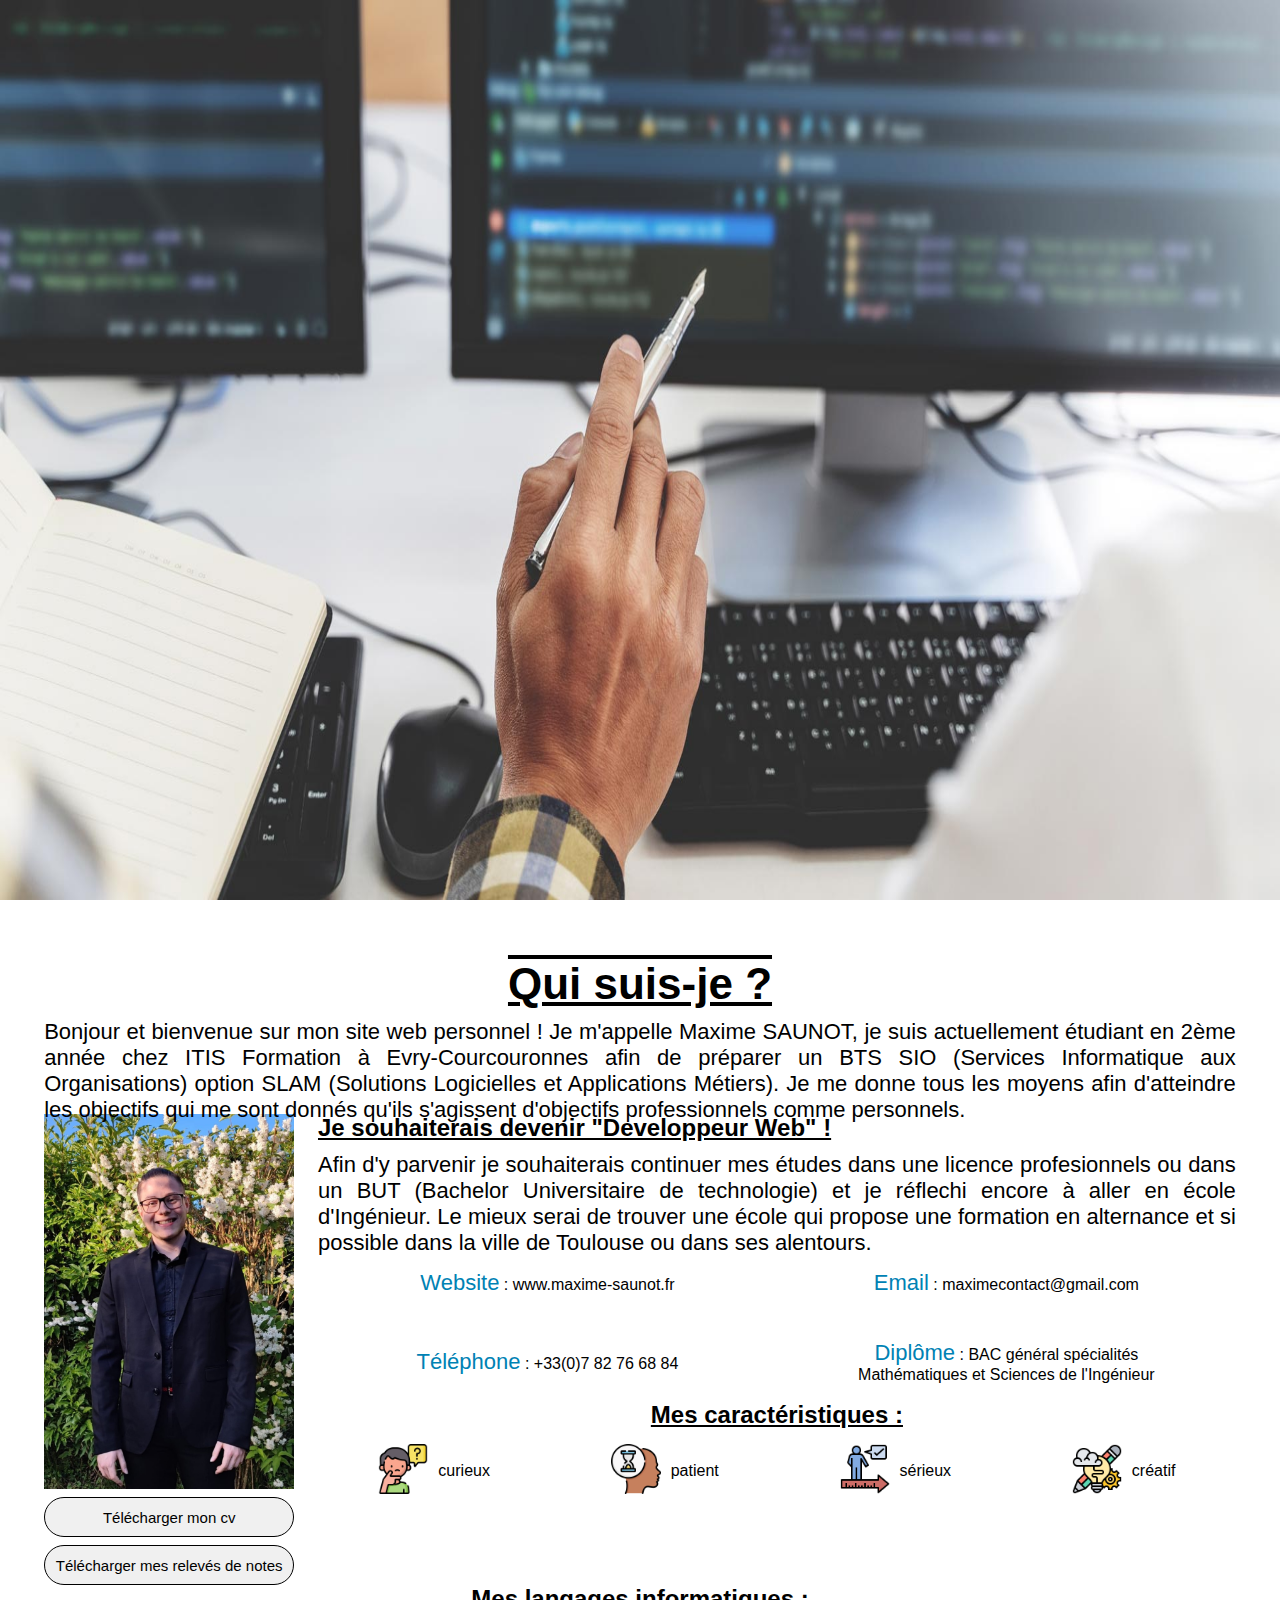
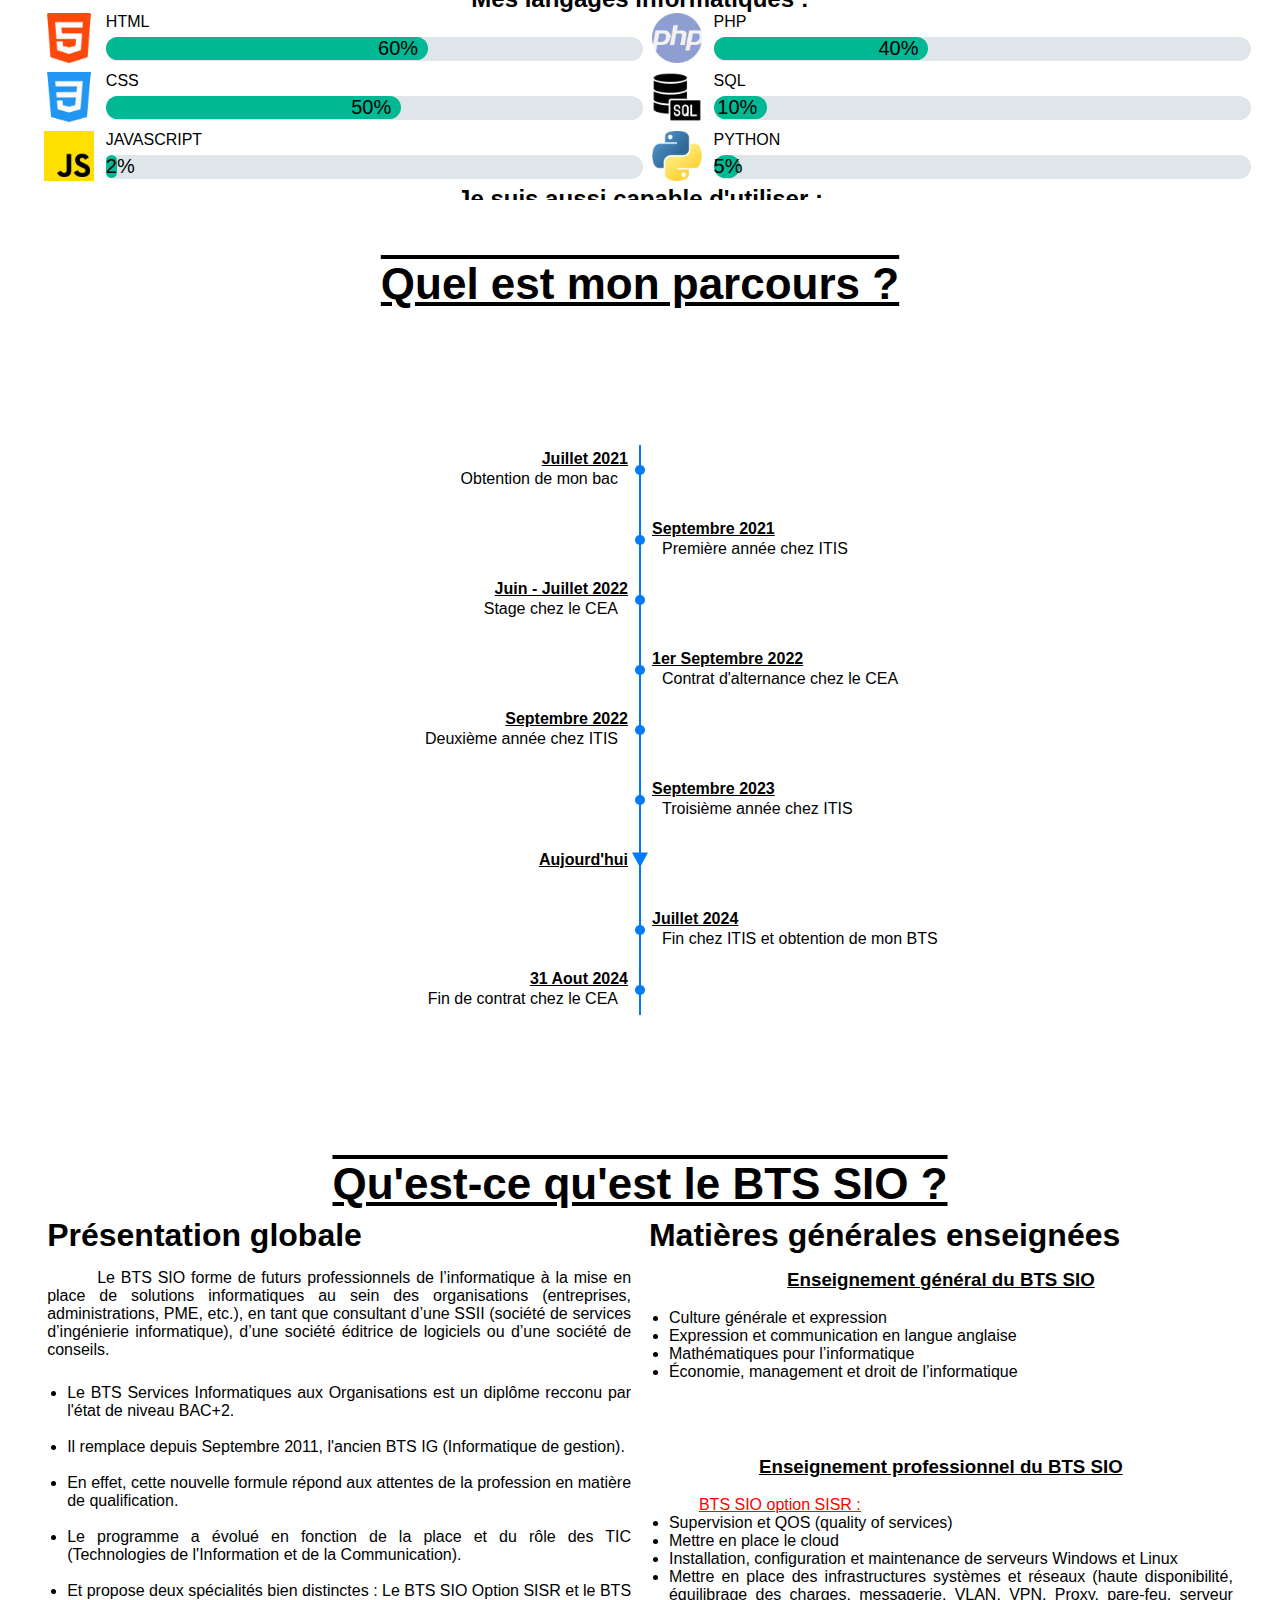
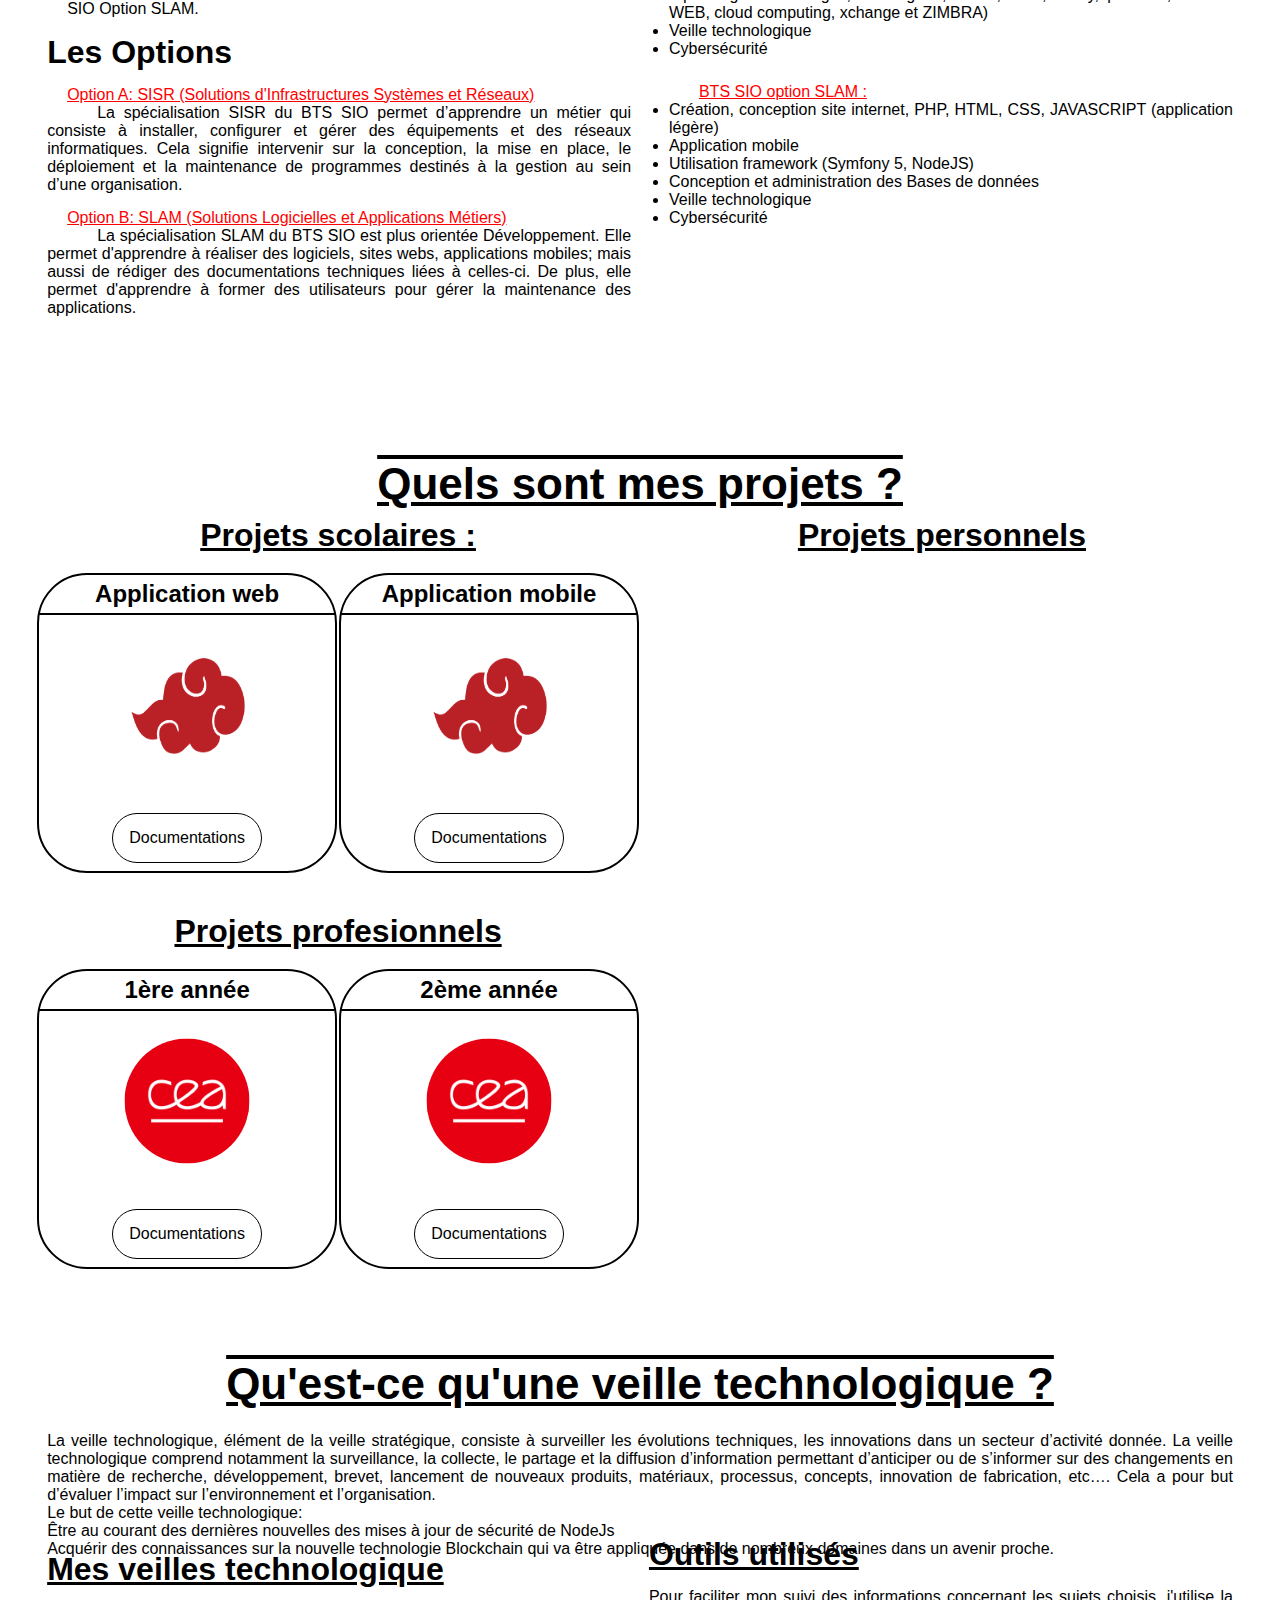
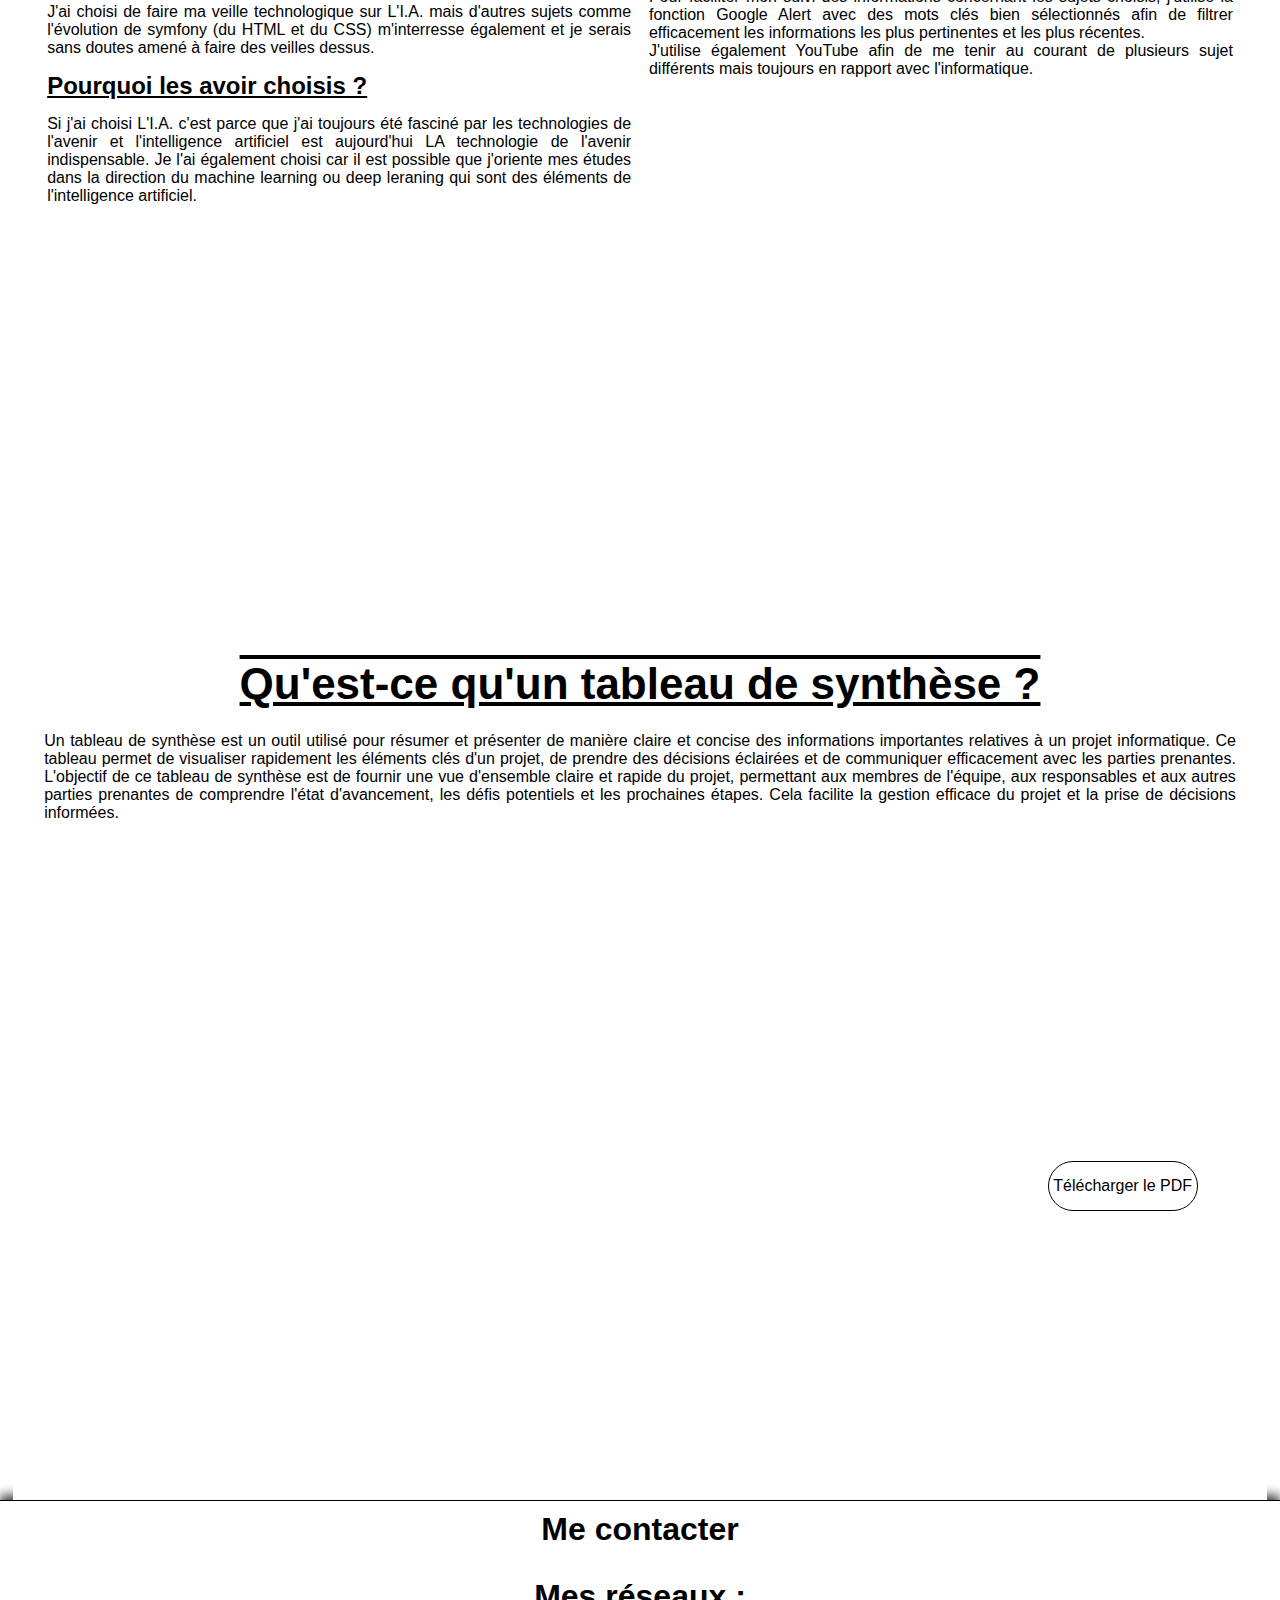
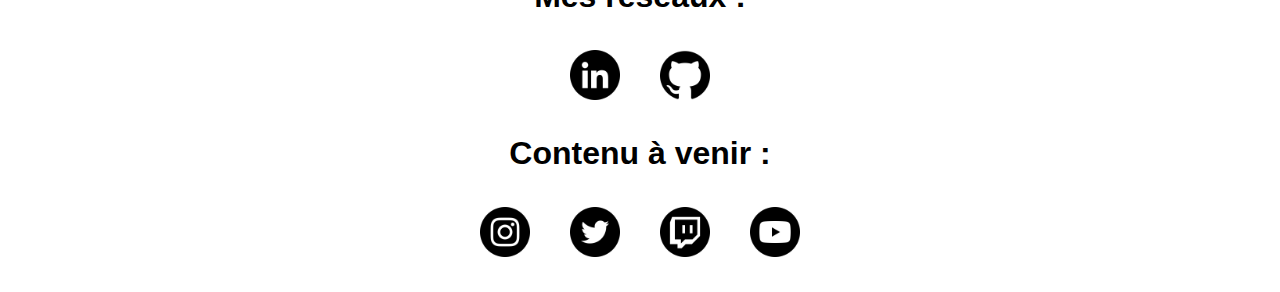
==== commit c69eaef5: "maj" ====
--- a/index.html
+++ b/index.html
@@ -101,12 +101,12 @@
                     <div class="photo">
                         <img src="img/pp.jpg">
                         <div class="download-me">
-                            <a href="#" download="cv_saunot_maxime.pdf" class="download">
+                            <a href="documents/cv_saunot_maxime.pdf" download class="download">
                                 <p>Télécharger mon cv</p>
                             </a>
                         </div>
                         <div class="download-notes">
-                            <a href="#" download="Notes.pdf" class="download">
+                            <a href="documents/Notes.pdf" download class="download">
                                 <p>Télécharger mes relevés de notes</p>
                             </a>
                         </div>
@@ -505,22 +505,23 @@
                 </div>
                 <div class="mine">
                     <h1>Mes veilles technologique</h1>
-                    <ul>
-                        <li>L'I.A.</li>
-                    </ul>
+                        <p>
+                            J'ai choisi de faire ma veille technologique sur L'I.A. mais d'autres sujets comme l'évolution de symfony (du HTML et du CSS) m'interresse également et je serais sans doutes 
+                            amené à faire des veilles dessus.
+                        </p>
                     <h2>Pourquoi les avoir choisis ?</h2>
-                    <ul>
-                        <li>L'I.A. pour blabla</li>
-                    </ul>
+                        <p>
+                            Si j'ai choisi L'I.A. c'est parce que j'ai toujours été fasciné par les technologies de l'avenir et l'intelligence artificiel est aujourd'hui LA technologie de l'avenir indispensable.
+                            Je l'ai également choisi car il est possible que j'oriente mes études dans la direction du machine learning ou deep leraning qui sont des éléments de l'intelligence artificiel.
+                        </p>
                 </div>
                 <div class="outils">
                     <h1>Outils utilisés</h1>
                     <p>Pour faciliter mon suivi des informations concernant les sujets choisis, 
-                        j'utilise la fonction Google Alert et l'application Feedly qui est 
-                        installée sur mon portable mobile avec des mots clés bien sélectionnés 
+                        j'utilise la fonction Google Alert avec des mots clés bien sélectionnés 
                         afin de filtrer efficacement les informations les plus pertinentes et 
                         les plus récentes.<br>
-                        Instagram, YouTube, Google alerte, Podcast
+                        J'utilise également YouTube afin de me tenir au courant de plusieurs sujet différents mais toujours en rapport avec l'informatique.
                     </p>
                 </div>
             </div>
@@ -539,7 +540,7 @@
                     <iframe src="documents/Tableau_de_synthese_2024.pdf" frameborder="0"></iframe>
                     <div class="download">
                         <div class="docu">
-                            <a href="#" download="Tableau_de_synthese_2024.pdf" class="download">
+                            <a href="Tableau_de_synthese_2024.pdf" download class="download">
                                 <p>Télécharger le PDF</p>
                             </a>
                         </div>
@@ -560,25 +561,25 @@
             <h1>Mes réseaux :</h1>
 
             <div class="lien">
-                <div class="linkedin"><a href="#"><img src="img/linkedin.png"><p>LinkedIn</p></a></div>
-
-                <div class="github"><a href="#"><img src="img/github.png"><p>Github</p></a></div>
+                <div class="linkedin"><a href="https://www.linkedin.com/in/maxime-saunot-336785224/" target="_blank"><img src="img/linkedin.png"><p>LinkedIn</p></a></div>
+
+                <div class="github"><a href="https://github.com/emixamorP" target="_blank"><img src="img/github.png"><p>Github</p></a></div>
             </div>
 
             <h1>Contenu à venir :</h1>
 
             <div class="lien_2">
-                <div class="insta"><a href="#"><img src="img/insta.png"><p>Instagram</p></a></div>
+                <div class="insta"><a href="" target="_blank"><img src="img/insta.png"><p>Instagram</p></a></div>
             
-                <div class="x"><a href="#"><img src="img/twitter.png"><p>X</p></a></div>
-        
-                <div class="twitch"><a href="#"><img src="img/twitch.png"><p>Twitch</p></a></div>
+                <div class="x"><a href="" target="_blank"><img src="img/twitter.png"><p>X</p></a></div>
+        
+                <div class="twitch"><a href="https://www.twitch.tv/psik0_" target="_blank"><img src="img/twitch.png"><p>Twitch</p></a></div>
             
-                <div class="yt"><a href="#"><img src="img/youtube.png"><p>YouTube</p></a></div>
+                <div class="yt"><a href="https://www.youtube.com/channel/UCu_SbQNLPfpkrVW7egzgIEQ" target="_blank"><img src="img/youtube.png"><p>YouTube</p></a></div>
             </div>
         </div>
 
-        <div class="email">
+        <!--<div class="email">
             <div class="nom_pre">
                 <div class="prenom"><input type="text" placeholder="Prénom"></div>
                 <div class="nom"><input type="text" placeholder="Nom"></div>
@@ -589,7 +590,7 @@
             <div class="message">
                 <input type="text" placeholder="Message">
             </div>
-        </div>
+        </div>-->
     </div>
 </footer>
 
--- a/style/body/veille.css
+++ b/style/body/veille.css
@@ -20,10 +20,24 @@
 
 .answer{
     grid-area: answer;
+    margin-top: 15px;
 }
 .mine{
     grid-area: mine;
+    margin-top: 15px;
+}
+.mine h1, .mine h2{
+    text-decoration: underline;
+}
+.mine p{
+    margin: 15px 0 15px 0;
 }
 .outils{
     grid-area: outils;
-}+}
+.outils h1{
+    text-decoration: underline;
+}
+.outils p{
+    margin-top: 15px;
+}
--- a/style/body/tableau.css
+++ b/style/body/tableau.css
@@ -21,6 +21,7 @@
 
 .answer-tab{
     grid-area: answer-tab;
+    margin-top: 15px;
 }
 .tableau{
     grid-area: tableau;
--- a/style/footer.css
+++ b/style/footer.css
@@ -12,7 +12,7 @@
 .contact{
     padding: 10px 0 10px 0;
     display: grid;
-    grid-template-columns: 25% 70%;
+    grid-template-columns: 25% 50% 25%;
     grid-template-rows: auto;
     gap: 2em;
     grid-auto-flow: row;
@@ -21,7 +21,7 @@
     justify-items: stretch;
     align-items: stretch;
     grid-template-areas:
-    "reseaux email";
+    ". reseaux .";
 }
 .reseaux{
     height: auto;
@@ -61,7 +61,7 @@
 }
 .lien a img:hover .lien a p, .lien_2 a img:hover .lien a p{display: block;}
 
-.email{
+/*.email{
     border: solid 1px black;
     border-radius: 10px;
     grid-area: email;
@@ -140,4 +140,4 @@
 }
 .message input::placeholder{
     top: 0;
-}+}*/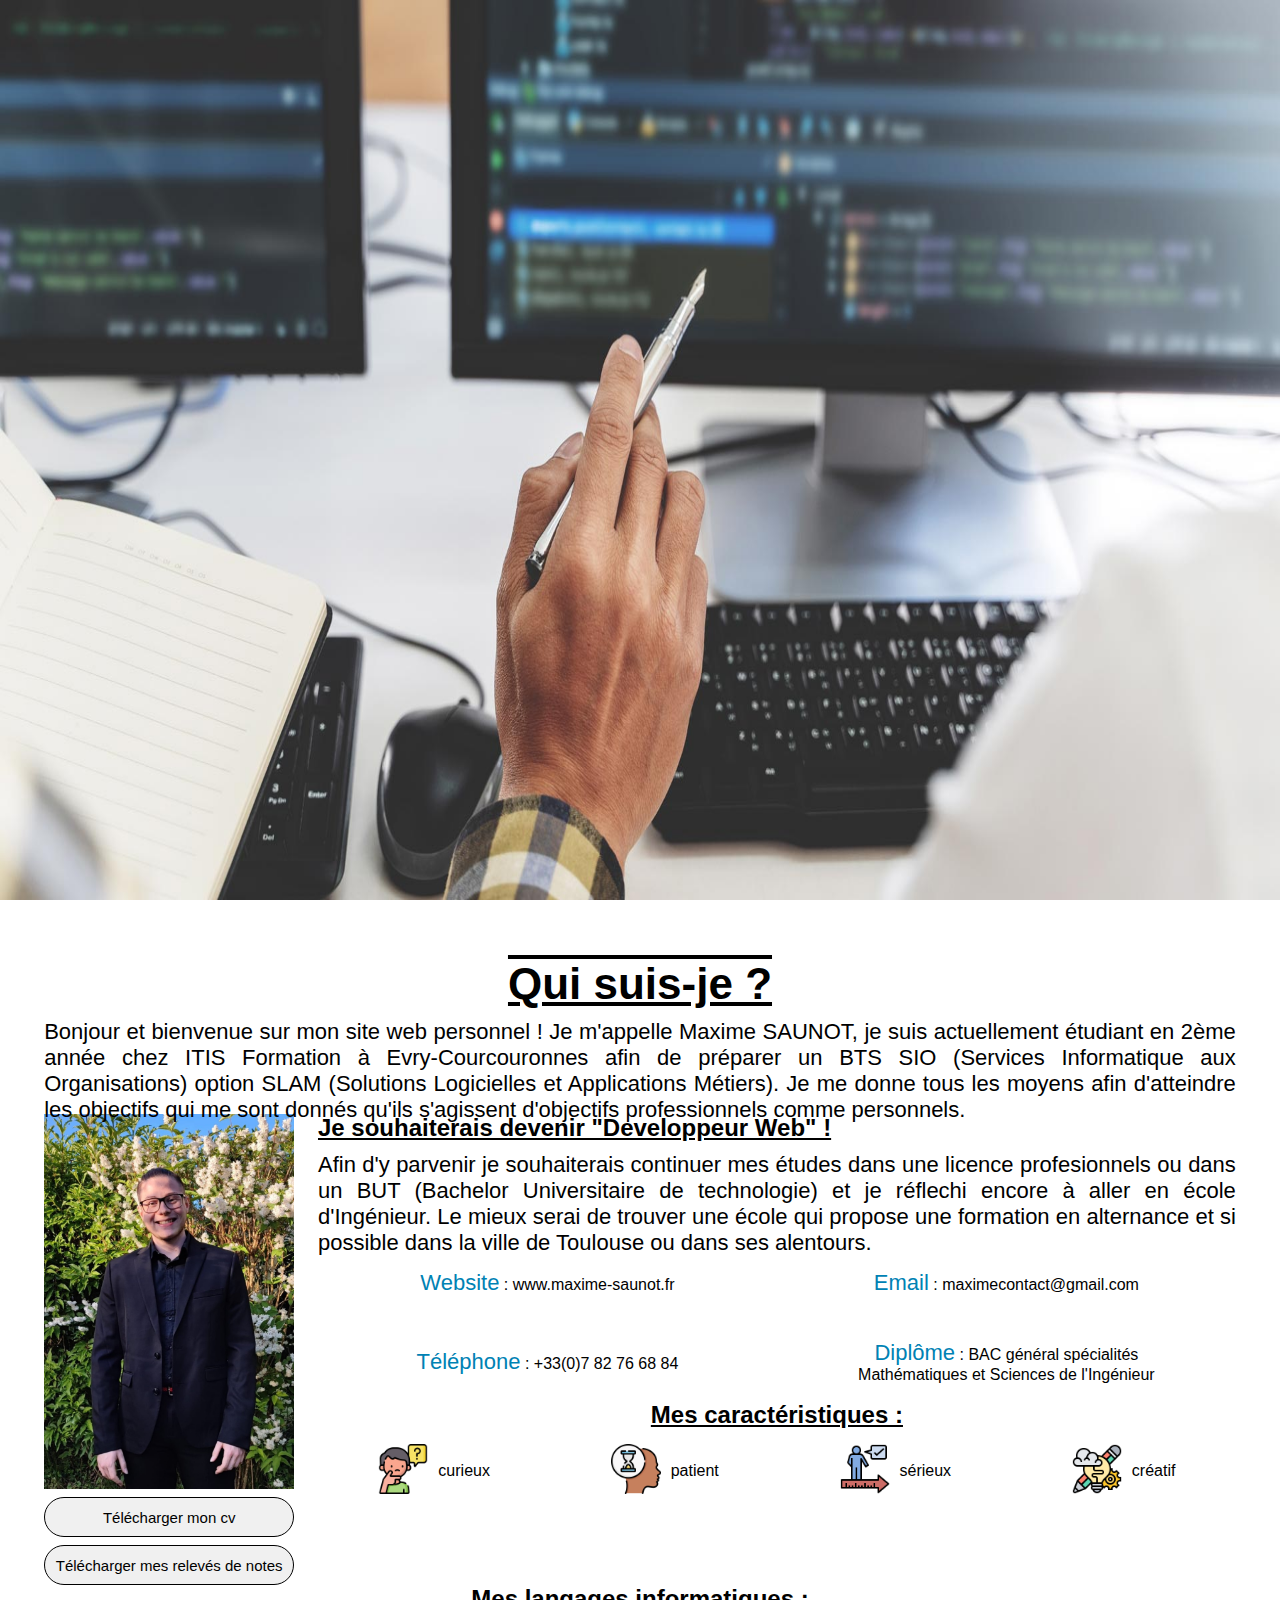
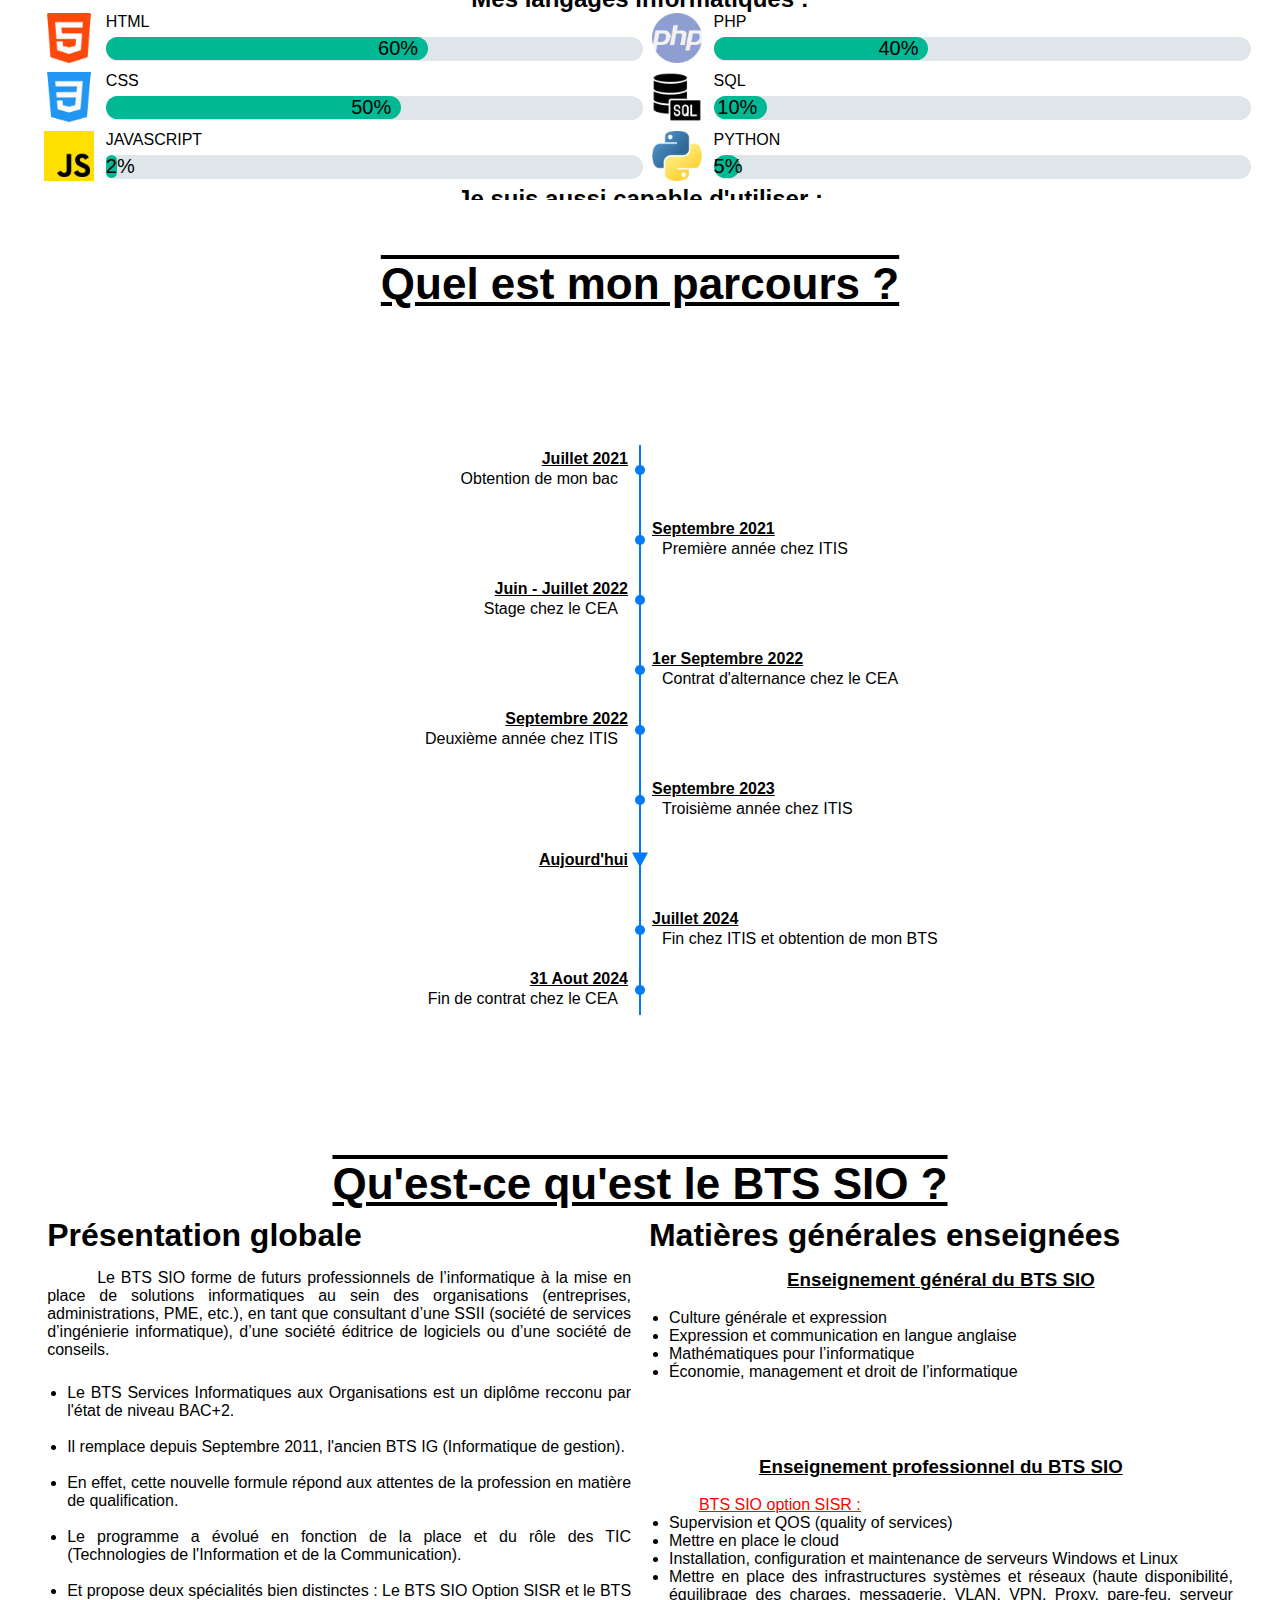
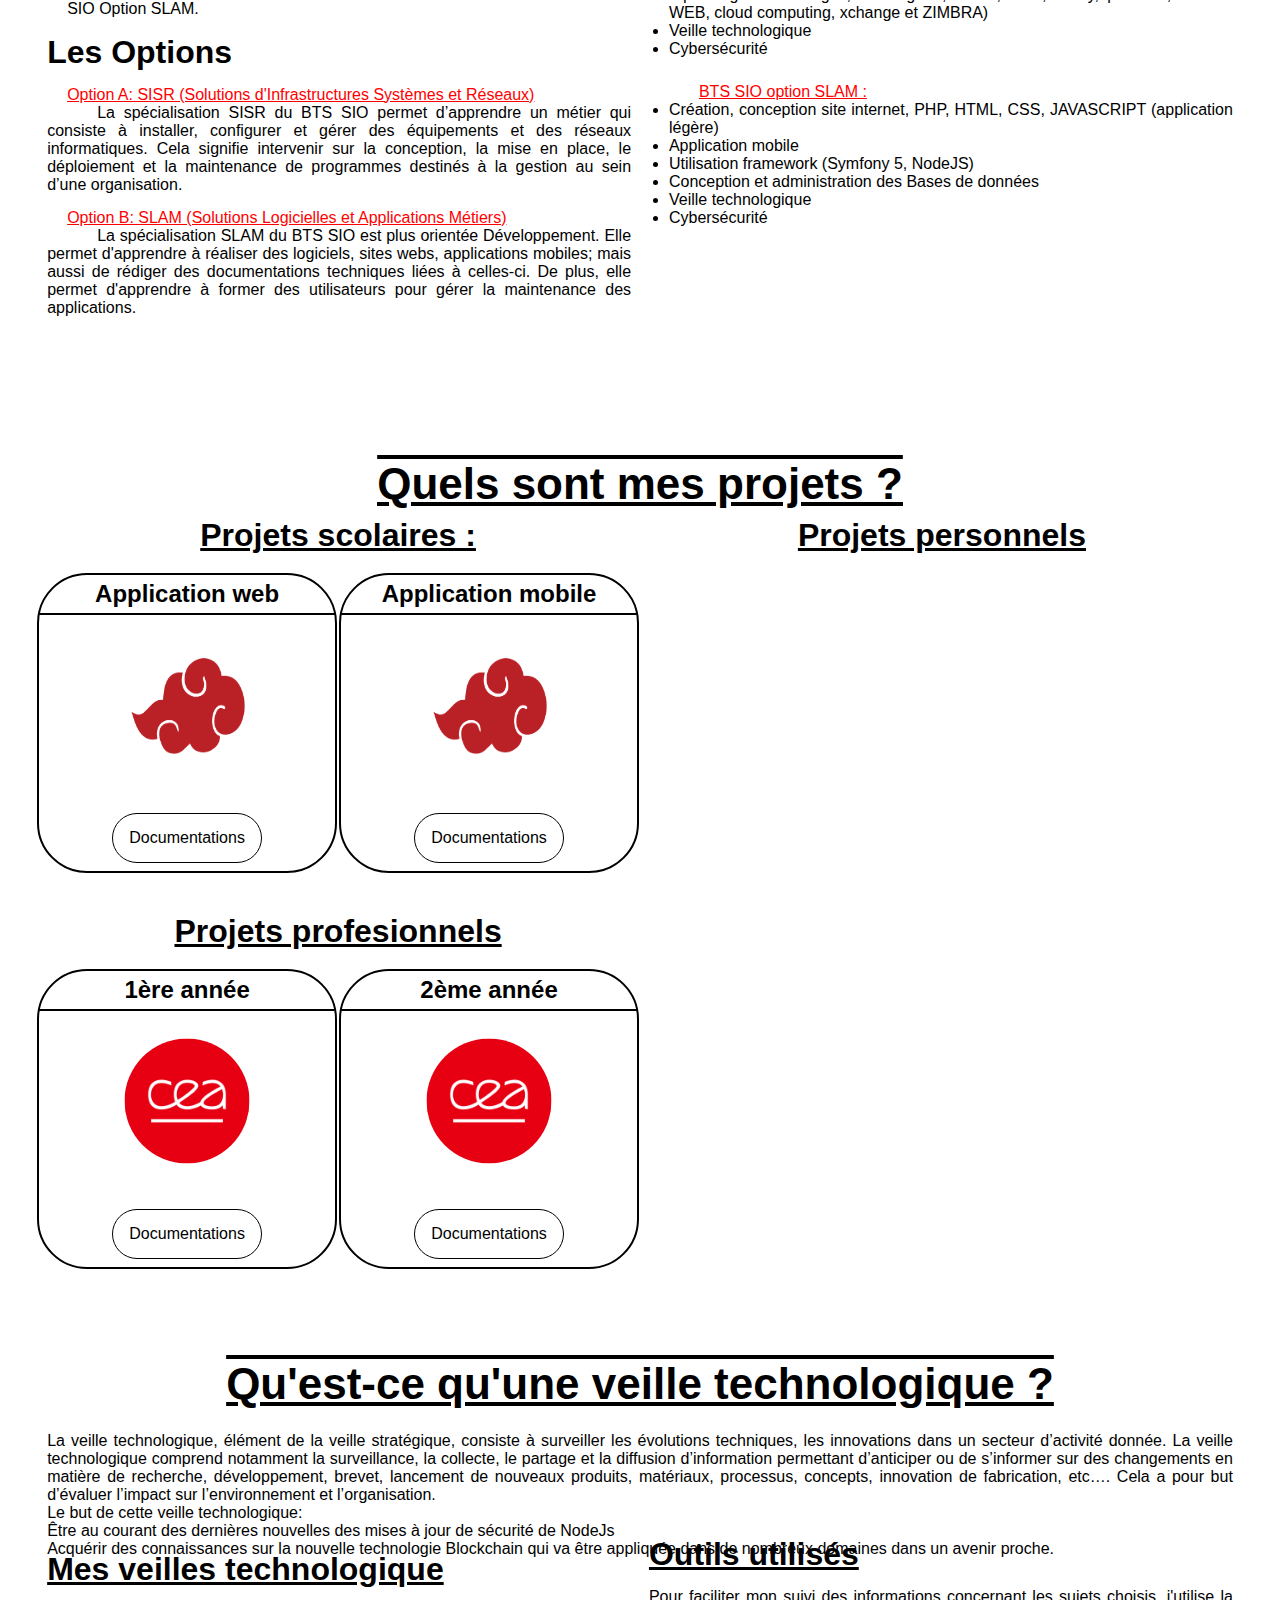
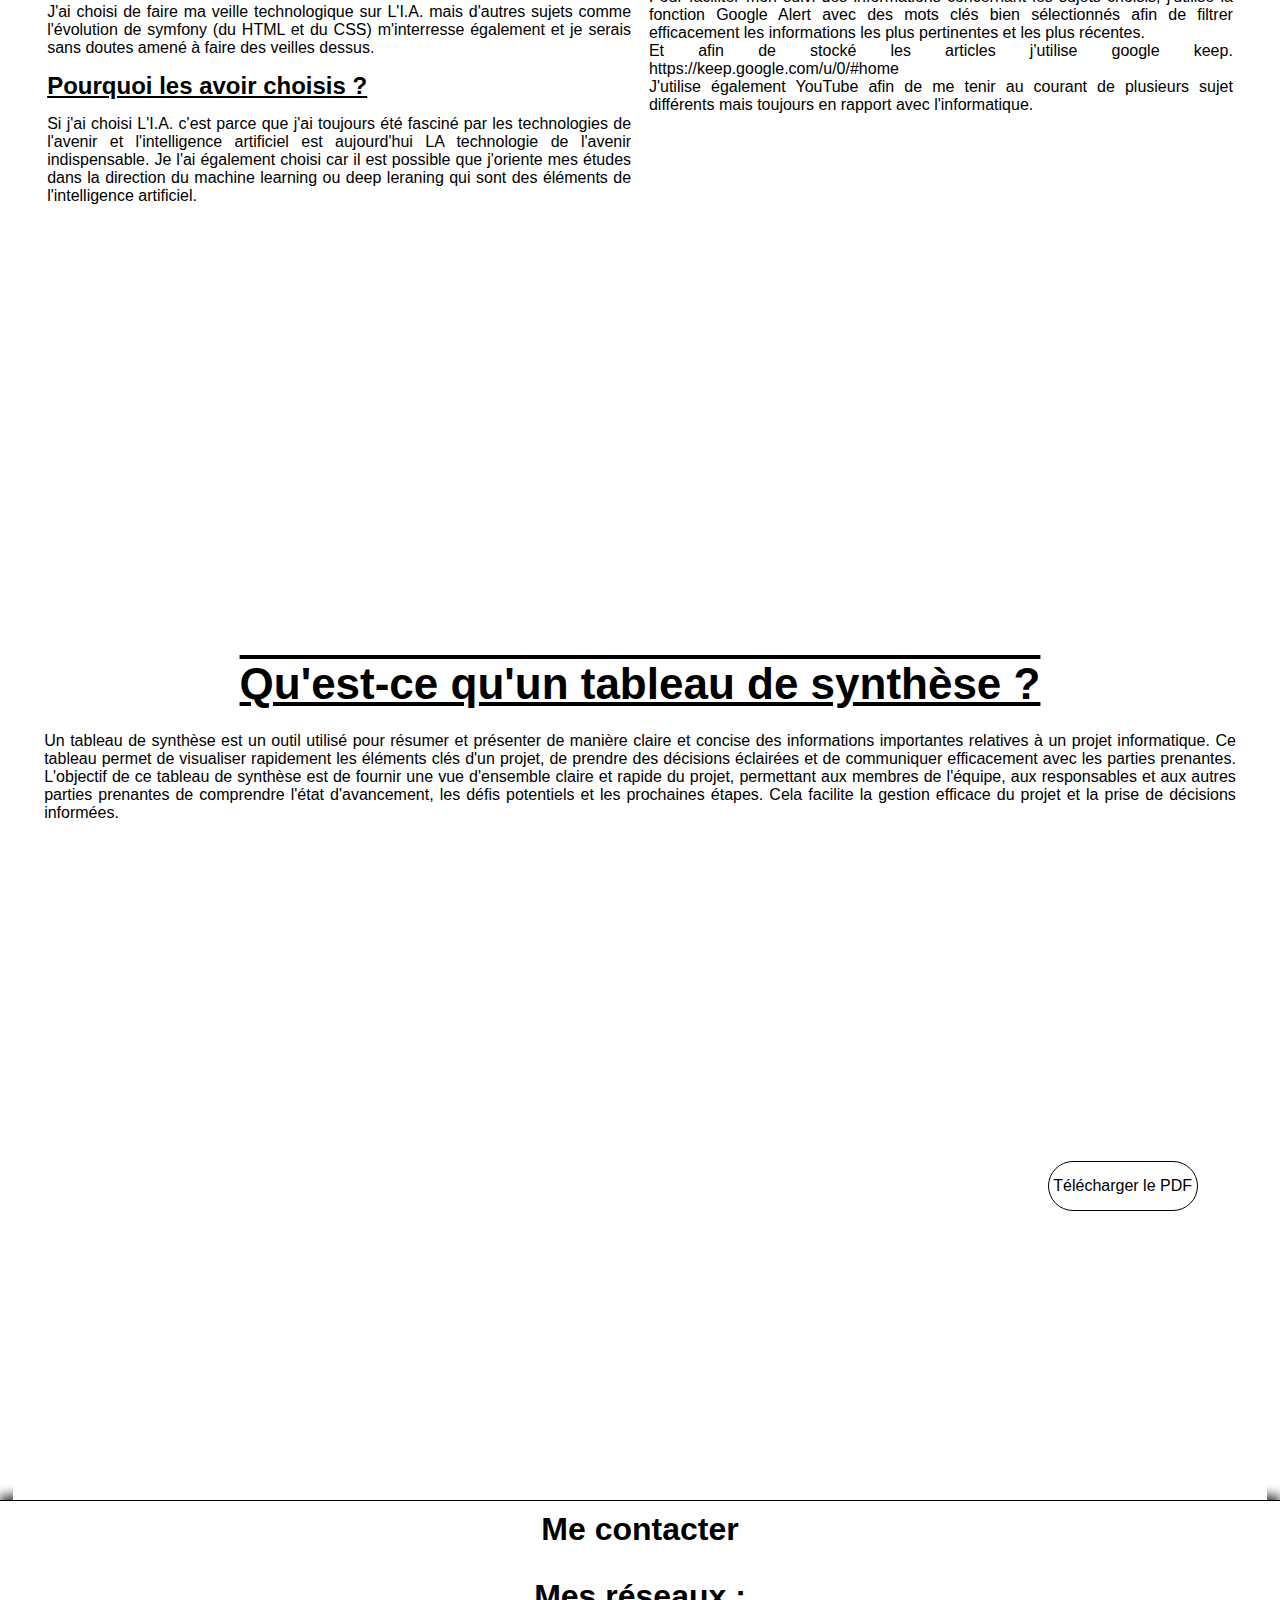
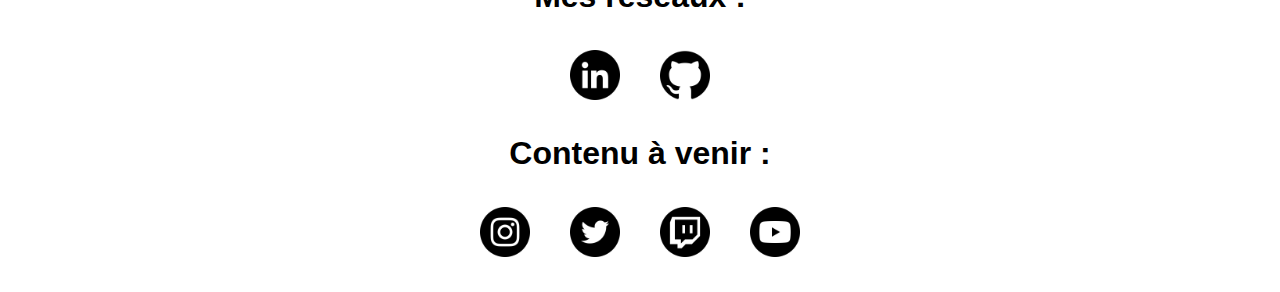
==== commit d4334af6: "maj" ====
--- a/index.html
+++ b/index.html
@@ -413,7 +413,7 @@
                                 <img src="img/logo/cea.png">
                                 </div>
                                 <div class="docu">
-                                    <a download="Tableau_de_synthese.pdf" class="download">
+                                    <a href="documents/CEA-1.pdf" download class="download">
                                         <p>Documentations</p>
                                     </a>
                                 </div>
@@ -426,7 +426,7 @@
                                     <img src="img/logo/cea.png">
                                 </div>
                                 <div class="docu">
-                                    <a download="Tableau_de_synthese.pdf" class="download">
+                                    <a href="documents/CEA-2.pdf" download class="download">
                                         <p>Documentations</p>
                                     </a>
                                 </div>
@@ -521,6 +521,7 @@
                         j'utilise la fonction Google Alert avec des mots clés bien sélectionnés 
                         afin de filtrer efficacement les informations les plus pertinentes et 
                         les plus récentes.<br>
+                        Et afin de stocké les articles j'utilise google keep. https://keep.google.com/u/0/#home<br>
                         J'utilise également YouTube afin de me tenir au courant de plusieurs sujet différents mais toujours en rapport avec l'informatique.
                     </p>
                 </div>
